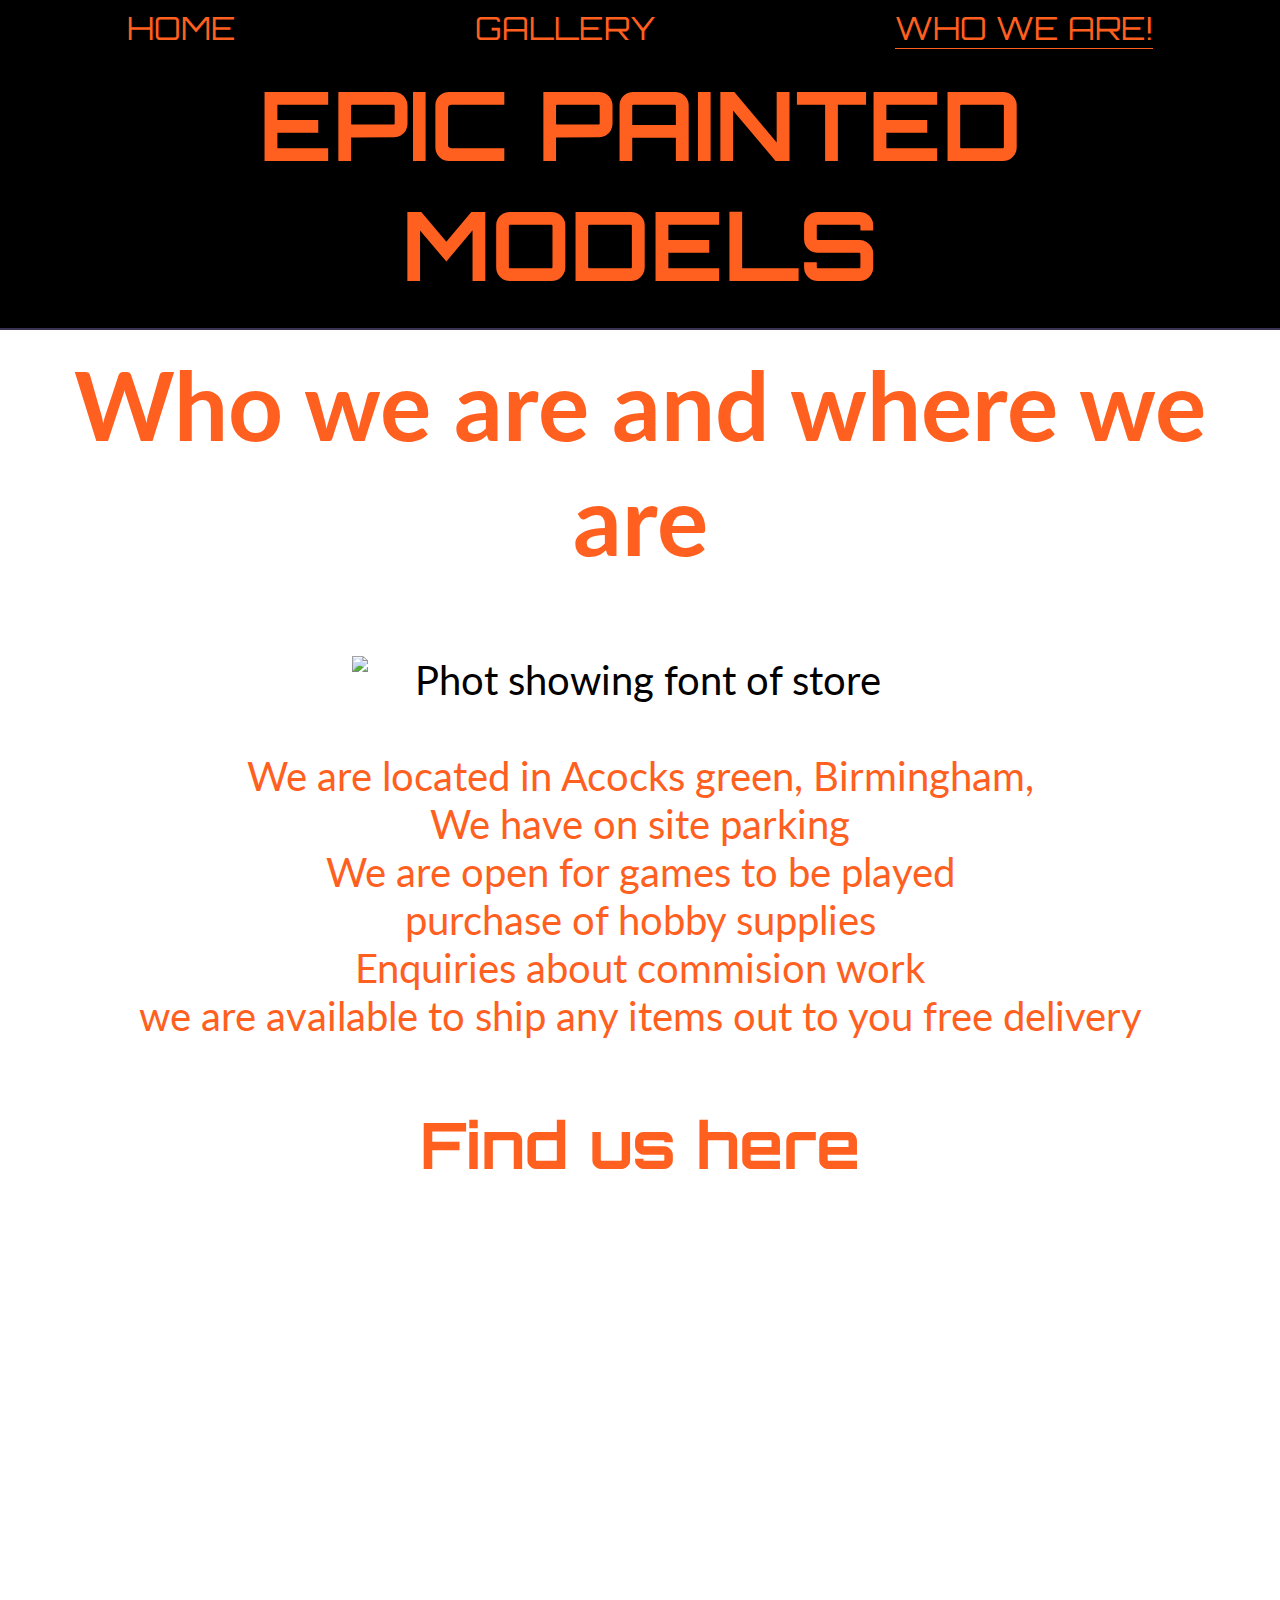
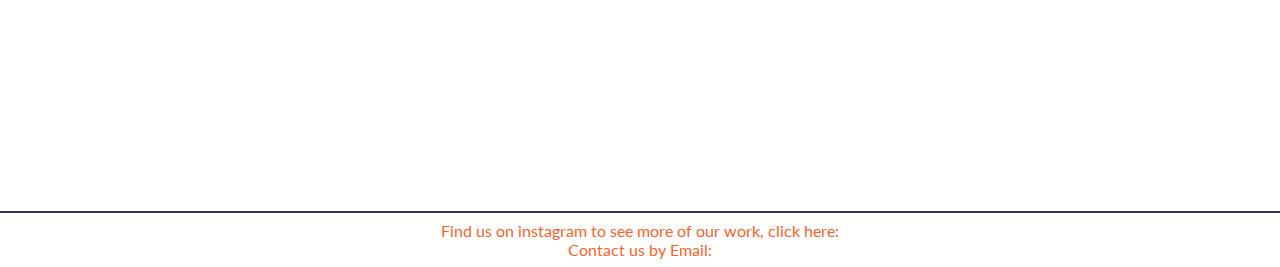
==== contact.html @ 6a05c89a "moved active calsses to correct positions after copy and paste of new heading position" ====
<!DOCTYPE html>
<html lang="en">

<head>
    <meta charset="UTF-8">
    <meta http-equiv="X-UA-Compatible" content="IE=edge">
    <meta name="viewport" content="width=device-width, initial-scale=1.0">
    <title>Epic Painted Models</title>
    <meta name="description"
        content="Ever wanted to buy a minature painted with epic skill, or just not had the time to paint them yourself? Then let us help. Come and look at our existing works and contact our painters to commission them directly">
    <meta name="keywords" content="Models, painted, epic, commision, birmingham, UK">
    <meta name="author" content="Steve Forrest">
    <link rel="stylesheet" href="assets/css/style.css">
    <link rel="preconnect" href="https://fonts.gstatic.com">
    <link href="https://fonts.googleapis.com/css2?family=Lato:ital@1&family=Orbitron:wght@600&display=swap"
        rel="stylesheet">

</head>

<body>
    <header>
        <nav>
            <ul class="flex-nav">
                <li>
                    <a href="index.html" class="font-color-orange text-upper-case no-text-decoration"
                        aria-label="Home page nav link">home</a>
                </li>
                <li>
                    <a href="gallery.html" class="font-color-orange text-upper-case no-text-decoration"
                        aria-label="Gallery page nav link">Gallery</a>
                </li>
                <li>
                    <a href="contact.html" class="font-color-orange text-upper-case no-text-decoration active"
                        aria-label="Contact page nav link">Who we
                        are!</a>
                </li>

            </ul>
        </nav>
        <a href="index.html" class="no-text-decoration">
            <h1 class="font-color-orange text-upper-case text-center">Epic painted models</h1>
        </a>
     

    </header>
    <section >
<h1 class="text-center font-color-orange">Who we are and where we are</h1>

        <div class="contact-flex">
            <img src="assets/css/images/location.jpg" alt="Phot showing font of store" class="contact-img">
            <ul class="font-color-orange no-list-decor padding">
                <li>We are located in Acocks green, Birmingham,</li>
                <li> We have on site parking</li>
                <li>We are open for games to be played</li>
                <li>purchase of hobby supplies</li>
                <li>Enquiries about commision work</li>
                <li>we are available to ship any items out to you free delivery</li>
            </ul>
        </div>
        <div>
            <h2 class="font-color-orange text-center">Find us here</h2>
        </div>
        <div class="contact-flex">
            <iframe src="https://www.google.com/maps/embed?pb=!1m18!1m12!1m3!1d1147.5106031439327!2d-1.8190886784672808!3d52.45214669721571!2m3!1f0!2f0!3f0!3m2!1i1024!2i768!4f13.1!3m3!1m2!1s0x4870ba37b21c6c71%3A0x9ec0b39976d6a5d6!2sYardley%20Rd%2C%20Acocks%20Green%2C%20Birmingham%20B27%206LL!5e0!3m2!1sen!2suk!4v1620306401047!5m2!1sen!2suk" 
            width="600" height="450" style="border:0;" allowfullscreen="" loading="lazy"></iframe>
        </div>

    </section>
    <footer>
        <ul class="contact-us">
            <li class="font-color-orange text-center list-style">Find us on instagram to see more of our work, click
                here:
                <a href="http://instagram.com" rel="noopener" target="_blank"
                    aria-label="Visit our instagram page (opens in new tab)">
                    <i class="fab fa-instagram font-color-orange"></i>
                </a>
            </li>
            <li class="font-color-orange text-center list-style">Contact us by Email:
                <a href="mailto:steveforrrest_1@hotmail.com" aria-label="Email us here: "><i class="fas fa-at font-color-orange"></i>
                </a>


            </li>
        </ul>
    </footer>
    <script src="https://kit.fontawesome.com/a30bacff23.js" crossorigin="anonymous"></script>
</body>

</html>
---- assets/css/style.css ----
body {
    font-family: Lato, sans-serif;
}

* {
    padding: 0;
    border: 0;
    margin: 0;
}

header {
    background-color: #000000;
    border-bottom: 2px solid #3b3355;
    font-family: Orbitron, sans-serif;
    padding: 0.5rem;
}

footer {
    border-top: 2px solid #3b3355;
    padding: 0.5rem;
}

footer>ul {
    list-style-type: none;
}

h1 {
    font-size: 2rem;
    padding: 1rem;
}

h2 {
    font-size: 1.5rem;
    font-family: Orbitron, sans-serif;

}

h3{
    font-size: 1.25rem;
}

h6 {
    padding: 1rem;
    font-size: 0.7rem;
    word-spacing: 4px;
}

nav {
    font-size: 0.5rem;
}

.font-color-orange {
    color: #ff5f1f
}

.text-upper-case {
    text-transform: uppercase;
}

section{
    padding-bottom: 3rem;
}

.text-center {
    text-align: center;
}

.max-width {
    width: 100%;
}

.text-left {
    text-align: left;
}

.text-right {
    text-align: right;
}

.left {
    float: left;
}

.center {
    margin: 0 auto;
}

.right {
    float: right;
}

.no-text-decoration {
    text-decoration: none;
}

.flex-nav {
    display: flex;
    justify-content: space-around;
    flex-wrap: wrap;
}

.active {
    border-bottom: 1.5px solid #ff5f1f;
}

.button {
    background-color: #3B3355;
    height: 5rem;
    width: 15rem;
    border: 1px solid #ff5f1f;
    border-radius: 10px;
    font-size: 2rem;
    color: #ff5f1f;
    margin: 2rem;
}

.button-center {
    display: flex;
    justify-content: center;
    text-decoration: none;
}


/* home page */

#landing-pg-content {
    margin: 3rem 0 1rem;
}

.no-list-decor {
    list-style-type: none;
}




/* code for contact page */

.contact-flex {
    display: flex;
    flex-wrap: wrap;
    justify-content: space-around;
    margin: 4rem 0;
    font-size: 1rem;
    text-align: center;
    list-style-type: none;
}

.contact-img {
    width: 75%;
    padding: 0 0 3rem 0;
}


/*controls content on the gallery html */

.flex-gallery {
    display: flex;
    justify-content: space-evenly;
    flex-basis: 40%;
    flex-flow: wrap;
    align-items: center;
    padding-bottom: 1rem;
}

.flex-gallery>li {
    max-width: 32%;
    margin: 0.5rem;
    font-size: 1rem;
}

figure {
    margin: 0;
}

.gallery-img {
    width: 100%;

}

/*controls content specific to the home page*/


.flex-home-content {
    max-width: 100%;
    margin: 0.5rem;
    font-size: 1rem;
    display: flex;
    flex-direction: column;
}

.flex-home-content>li {
    padding: 0.5rem;
}

.landing-img {
    width: 100%;

}

#landing-pg-content h2 {
    margin: 3rem;

}

#reasons-list>li {
    font-size: 0.75rem;
}

/* form background image */


.contact-background {
    background-image: url("images/contact.jpg");
    background-repeat: no-repeat;
    height: 700px;
    width: 95%;
    background-size: contain;
    background-position: center;
    display: flex;
    flex-direction: column;
    justify-content: center;
    align-items: center;
    margin: 0 0 0 0.75rem;
}


/* form elements */

.enquiry-form {
    border: 3px solid #3b3355;
    border-radius: 5px;
    background: RGBA(255, 95, 31, .5);
    position: relative;
    font-size: 1.5rem;
    height: 600px;
    margin: 2rem 0;
    width: 340px;
}

input,
textarea {
    width: 90%;
    display: block;
    border: 2px solid #3B3355;
    border-radius: inherit;
    margin: 1.5rem;
}

label {
    display: block;
    width: 100%;
    padding: 1rem 0 0.05rem;
}

.button-form {
    background-color: #3B3355;
    height: 3rem;
    width: 8rem;
    border: 1px solid #ff5f1f;
    border-radius: 10px;
    font-size: 1.5rem;
    color: #ff5f1f;
    padding: 0.5rem;
}

/* media queries */

/*Mobile: 360 x 640
576px for portrait phones
768px for tablets
992px for laptops
1200px for large devices*/



@media screen and (min-width: 576px) {

    h1 {
        font-size: 3rem;
    }

    nav {
        font-size: 1rem;
    }

    h6 {
        padding: 1rem;
        font-size: 1rem;
    }

    /* home page */

    .flex-home-content {
        font-size: 1.5rem;
    }

    #reasons-list>li {
        font-size: 1rem;
        margin: 0 1rem;
    }



    /*form reposition and resize*/

    .enquiry-form {
        border: 3px solid #3b3355;
        border-radius: 5px;
        background: RGBA(255, 95, 31, .5);
        position: relative;
        top: -80px;
        left: -120px;
        font-size: 1rem;
        height: 500px;
        margin: 2rem 0;
        width: 340px;
    }

    input,
    textarea {
        width: 90%;
        display: block;
        border: 2px solid #3B3355;
        border-radius: inherit;
        margin: 1rem;
    }

    label {
        display: block;
        width: 100%;
        padding: 0.5rem 0 0.05rem;
    }

}




@media screen and (min-width: 768px) {

    /* home page */

    .flex-home-content {
        font-size: 2rem;
        flex-direction: row;
    }

    #reasons-list>li {
        font-size: 1.5rem;
        margin: 0 1rem;
    }

    .flex-home-content>li {
        padding: 0.5rem;
        width: 50%;
    }

    /* code for contact page */

    .contact-flex {
        display: flex;
        flex-wrap: wrap;
        justify-content: space-around;
        margin: 4rem 0;
        font-size: 1.1rem;
        text-align: center;
        list-style-type: none;
        width: 100%;
        align-items: center;
    }

    .contact-img {
        width: 45%;
        padding: 0 0 3rem 0;
    }

}

@media screen and (min-width: 992px) {

    h1 {
        font-size: 4rem;
    }

    h2 {
        font-size: 3rem;
    }

    /*home page */

    .flex-home-content {
        font-size: 2rem;
        align-items: center;
    }

    .flex-home-content>li {
        padding: 0.5rem;
        width: 50%;
    }

    #reasons-list>li {
        font-size: 1.5rem;
        margin: 0 25%;
    }


    /* code for contact page */

    .contact-flex {
        font-size: 1.4rem;
    }

    .contact-background {
        height: 1100px;
    }



    /* Enquiry form */


    .enquiry-form {
        top: -260px;
        left: -260px;
    }


}



@media screen and (min-width: 1200px) {
    h1 {
        font-size: 6rem;
    }

    h2 {
        font-size: 4rem;
    }

    nav {
        font-size: 2rem;
    }

    /* Home page responsive*/

    .flex-home-content {
        font-size: 3rem;
    }

    #reasons-list>li {
        font-size: 2rem;
    }

    /* code for contact page */

    .contact-flex {
        font-size: 2.5rem;
    }



}
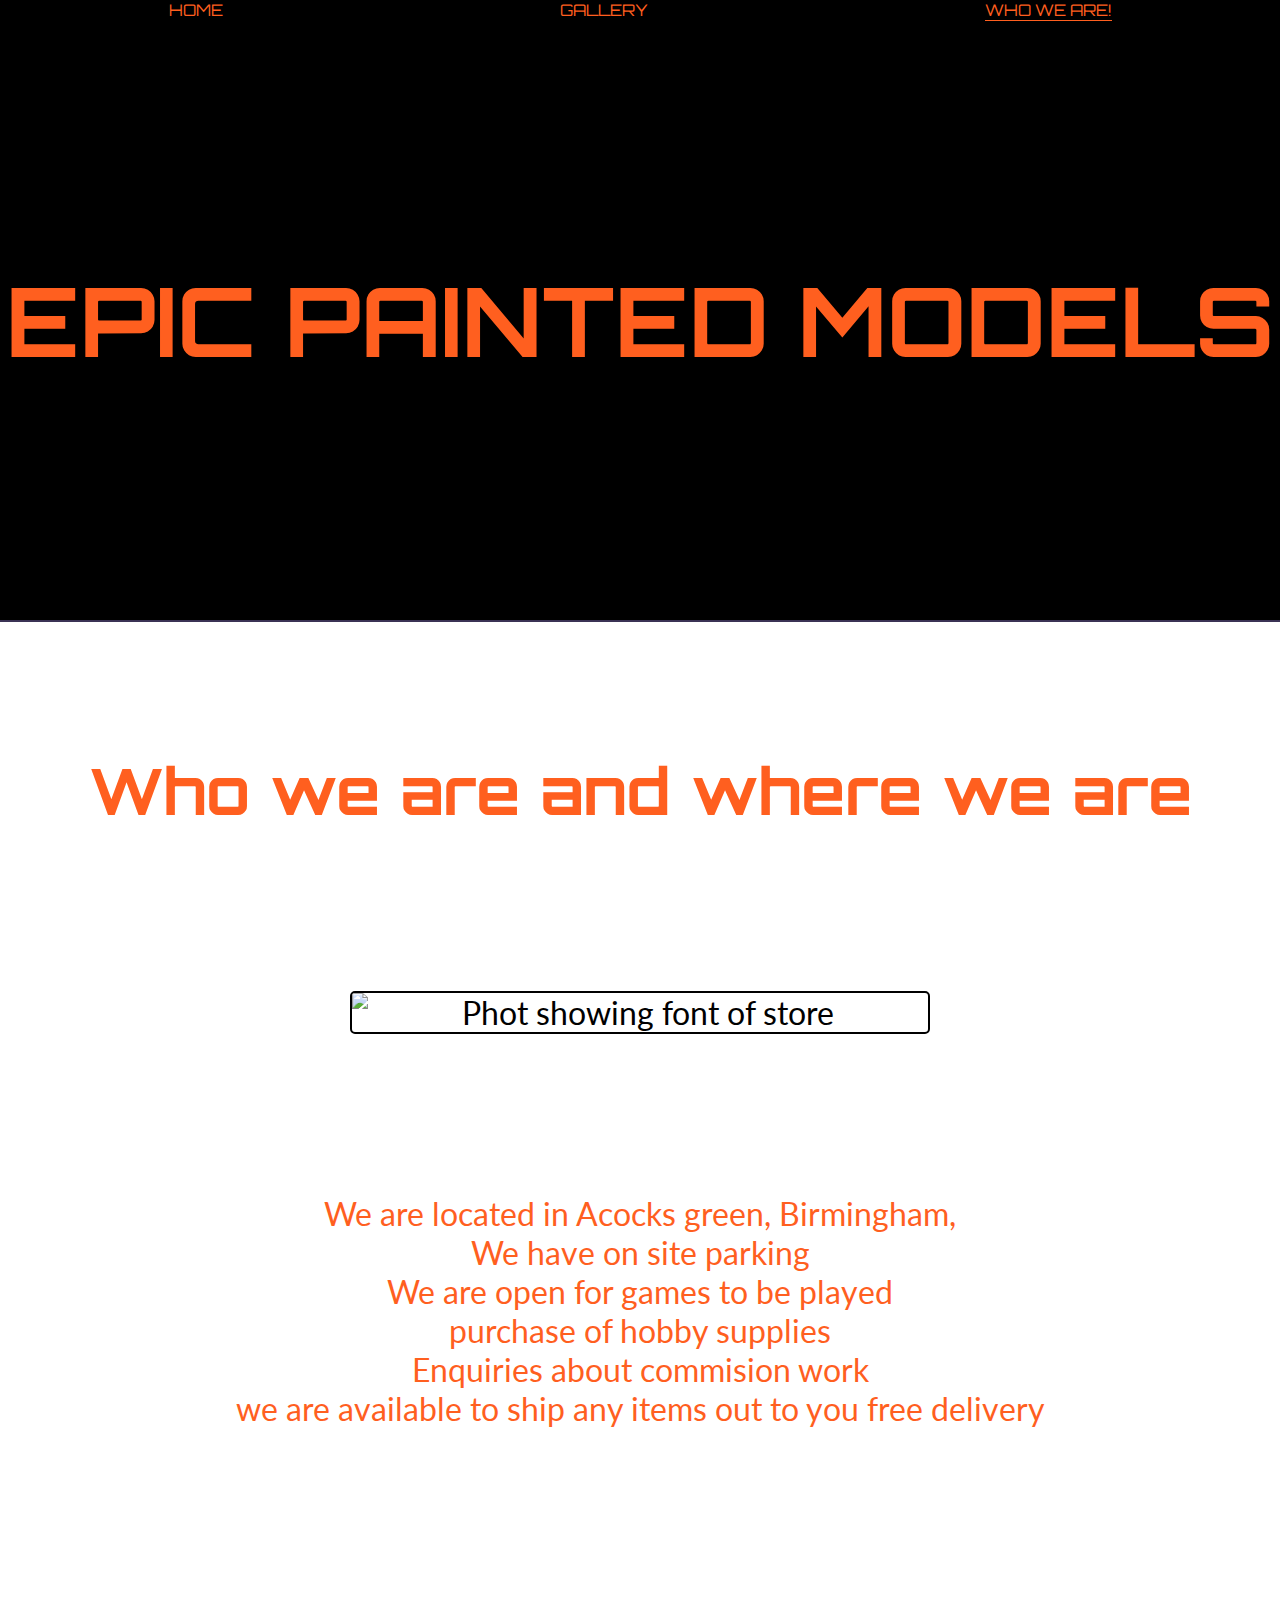
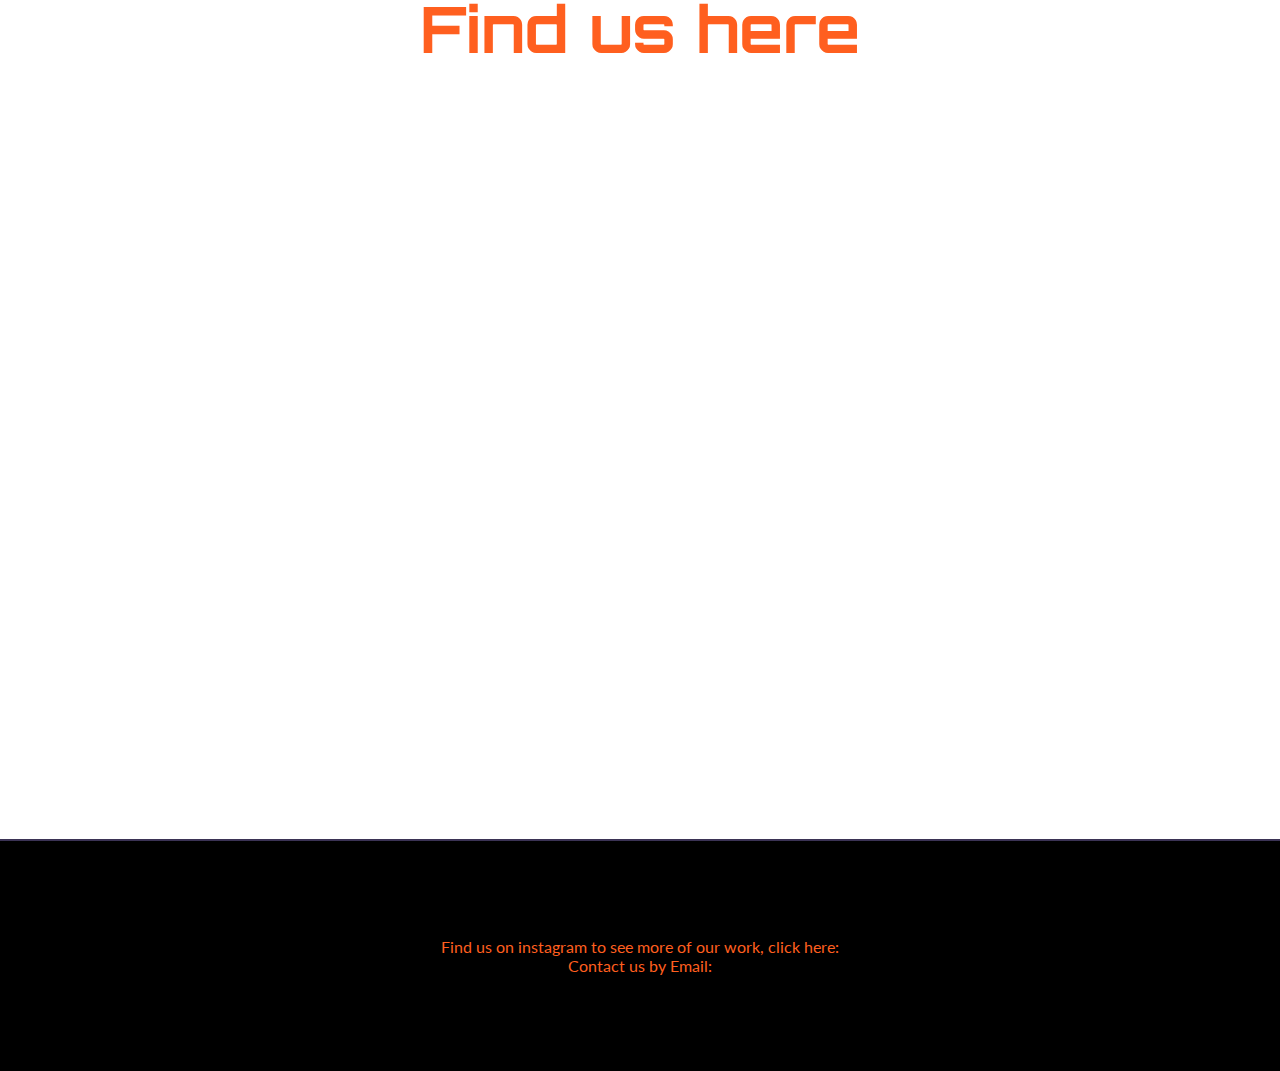
==== commit f153675b: "amended margin and paddings" ====
--- a/contact.html
+++ b/contact.html
@@ -40,30 +40,33 @@
         <a href="index.html" class="no-text-decoration">
             <h1 class="font-color-orange text-upper-case text-center">Epic painted models</h1>
         </a>
-     
+
 
     </header>
-    <section >
-<h1 class="text-center font-color-orange">Who we are and where we are</h1>
+    <section>
+        <h2 class="text-center font-color-orange">Who we are and where we are</h1>
 
-        <div class="contact-flex">
-            <img src="assets/css/images/location.jpg" alt="Phot showing font of store" class="contact-img">
-            <ul class="font-color-orange no-list-decor padding">
-                <li>We are located in Acocks green, Birmingham,</li>
-                <li> We have on site parking</li>
-                <li>We are open for games to be played</li>
-                <li>purchase of hobby supplies</li>
-                <li>Enquiries about commision work</li>
-                <li>we are available to ship any items out to you free delivery</li>
-            </ul>
-        </div>
-        <div>
-            <h2 class="font-color-orange text-center">Find us here</h2>
-        </div>
-        <div class="contact-flex">
-            <iframe src="https://www.google.com/maps/embed?pb=!1m18!1m12!1m3!1d1147.5106031439327!2d-1.8190886784672808!3d52.45214669721571!2m3!1f0!2f0!3f0!3m2!1i1024!2i768!4f13.1!3m3!1m2!1s0x4870ba37b21c6c71%3A0x9ec0b39976d6a5d6!2sYardley%20Rd%2C%20Acocks%20Green%2C%20Birmingham%20B27%206LL!5e0!3m2!1sen!2suk!4v1620306401047!5m2!1sen!2suk" 
-            width="600" height="450" style="border:0;" allowfullscreen="" loading="lazy"></iframe>
-        </div>
+            <section class="contact-flex">
+                <img src="assets/css/images/location.jpg" alt="Phot showing font of store"
+                    class="contact-img img-border"></section>
+            <section class="contact-flex">
+                <ul class="font-color-orange no-list-decor padding">
+                    <li>We are located in Acocks green, Birmingham,</li>
+                    <li> We have on site parking</li>
+                    <li>We are open for games to be played</li>
+                    <li>purchase of hobby supplies</li>
+                    <li>Enquiries about commision work</li>
+                    <li>we are available to ship any items out to you free delivery</li>
+                </ul>
+            </section>
+            <section>
+                <h2 class="font-color-orange text-center">Find us here</h2>
+                </div>
+                <div class="contact-flex ">
+                    <iframe
+                        src="https://www.google.com/maps/embed?pb=!1m18!1m12!1m3!1d1147.5106031439327!2d-1.8190886784672808!3d52.45214669721571!2m3!1f0!2f0!3f0!3m2!1i1024!2i768!4f13.1!3m3!1m2!1s0x4870ba37b21c6c71%3A0x9ec0b39976d6a5d6!2sYardley%20Rd%2C%20Acocks%20Green%2C%20Birmingham%20B27%206LL!5e0!3m2!1sen!2suk!4v1620306401047!5m2!1sen!2suk"
+                        width="600" height="450" style="border:0;" allowfullscreen="" loading="lazy"></iframe>
+            </section>
 
     </section>
     <footer>
@@ -76,7 +79,8 @@
                 </a>
             </li>
             <li class="font-color-orange text-center list-style">Contact us by Email:
-                <a href="mailto:steveforrrest_1@hotmail.com" aria-label="Email us here: "><i class="fas fa-at font-color-orange"></i>
+                <a href="mailto:steveforrrest_1@hotmail.com" aria-label="Email us here: "><i
+                        class="fas fa-at font-color-orange"></i>
                 </a>
 
 
--- a/assets/css/style.css
+++ b/assets/css/style.css
@@ -12,30 +12,38 @@
     background-color: #000000;
     border-bottom: 2px solid #3b3355;
     font-family: Orbitron, sans-serif;
-    padding: 0.5rem;
+
 }
 
 footer {
     border-top: 2px solid #3b3355;
-    padding: 0.5rem;
+    padding: 6rem 0;
+    background-color: #000000;
+}
+
+
+section {
+    margin: 5rem 0;
 }
 
 footer>ul {
     list-style-type: none;
 }
 
+
 h1 {
     font-size: 2rem;
-    padding: 1rem;
+    padding: 15rem 0;
 }
 
 h2 {
     font-size: 1.5rem;
     font-family: Orbitron, sans-serif;
-
-}
-
-h3{
+    margin: 8rem 0 2rem 0;
+
+}
+
+h3 {
     font-size: 1.25rem;
 }
 
@@ -46,7 +54,7 @@
 }
 
 nav {
-    font-size: 0.5rem;
+    font-size: 0.25rem;
 }
 
 .font-color-orange {
@@ -57,9 +65,6 @@
     text-transform: uppercase;
 }
 
-section{
-    padding-bottom: 3rem;
-}
 
 .text-center {
     text-align: center;
@@ -104,14 +109,13 @@
 }
 
 .button {
-    background-color: #3B3355;
-    height: 5rem;
-    width: 15rem;
+    background-color: #ff5f1f;
     border: 1px solid #ff5f1f;
     border-radius: 10px;
     font-size: 2rem;
-    color: #ff5f1f;
+    color: #fff;
     margin: 2rem;
+    padding: 1rem;
 }
 
 .button-center {
@@ -120,6 +124,10 @@
     text-decoration: none;
 }
 
+.img-border {
+    border: 2px solid #000000;
+    border-radius: 5px;
+}
 
 /* home page */
 
@@ -130,7 +138,6 @@
 .no-list-decor {
     list-style-type: none;
 }
-
 
 
 
@@ -148,7 +155,6 @@
 
 .contact-img {
     width: 75%;
-    padding: 0 0 3rem 0;
 }
 
 
@@ -161,13 +167,18 @@
     flex-flow: wrap;
     align-items: center;
     padding-bottom: 1rem;
+
+
 }
 
 .flex-gallery>li {
     max-width: 32%;
     margin: 0.5rem;
     font-size: 1rem;
-}
+
+}
+
+
 
 figure {
     margin: 0;
@@ -184,9 +195,10 @@
 .flex-home-content {
     max-width: 100%;
     margin: 0.5rem;
-    font-size: 1rem;
+    font-size: 0.5rem;
     display: flex;
     flex-direction: column;
+    justify-content: space-evenly;
 }
 
 .flex-home-content>li {
@@ -194,7 +206,7 @@
 }
 
 .landing-img {
-    width: 100%;
+    width: 50%;
 
 }
 
@@ -233,7 +245,6 @@
     background: RGBA(255, 95, 31, .5);
     position: relative;
     font-size: 1.5rem;
-    height: 600px;
     margin: 2rem 0;
     width: 340px;
 }
@@ -245,12 +256,14 @@
     border: 2px solid #3B3355;
     border-radius: inherit;
     margin: 1.5rem;
+    font-size: 1rem.5;
 }
 
 label {
     display: block;
     width: 100%;
     padding: 1rem 0 0.05rem;
+    margin: 1.5rem;
 }
 
 .button-form {
@@ -281,7 +294,7 @@
     }
 
     nav {
-        font-size: 1rem;
+        font-size: 0.5rem;
     }
 
     h6 {
@@ -312,10 +325,8 @@
         top: -80px;
         left: -120px;
         font-size: 1rem;
-        height: 500px;
-        margin: 2rem 0;
-        width: 340px;
-    }
+              margin: 2rem 0;
+          }
 
     input,
     textarea {
@@ -372,7 +383,6 @@
 
     .contact-img {
         width: 45%;
-        padding: 0 0 3rem 0;
     }
 
 }
@@ -387,7 +397,7 @@
         font-size: 3rem;
     }
 
-    /*home page */
+      /*home page */
 
     .flex-home-content {
         font-size: 2rem;
@@ -409,6 +419,7 @@
 
     .contact-flex {
         font-size: 1.4rem;
+        margin: 10rem 0;
     }
 
     .contact-background {
@@ -440,13 +451,13 @@
     }
 
     nav {
+        font-size: 1rem;
+    }
+
+    /* Home page responsive*/
+
+    .flex-home-content {
         font-size: 2rem;
-    }
-
-    /* Home page responsive*/
-
-    .flex-home-content {
-        font-size: 3rem;
     }
 
     #reasons-list>li {
@@ -456,9 +467,7 @@
     /* code for contact page */
 
     .contact-flex {
-        font-size: 2.5rem;
-    }
-
-
+        font-size: 2rem;
+    }
 
 }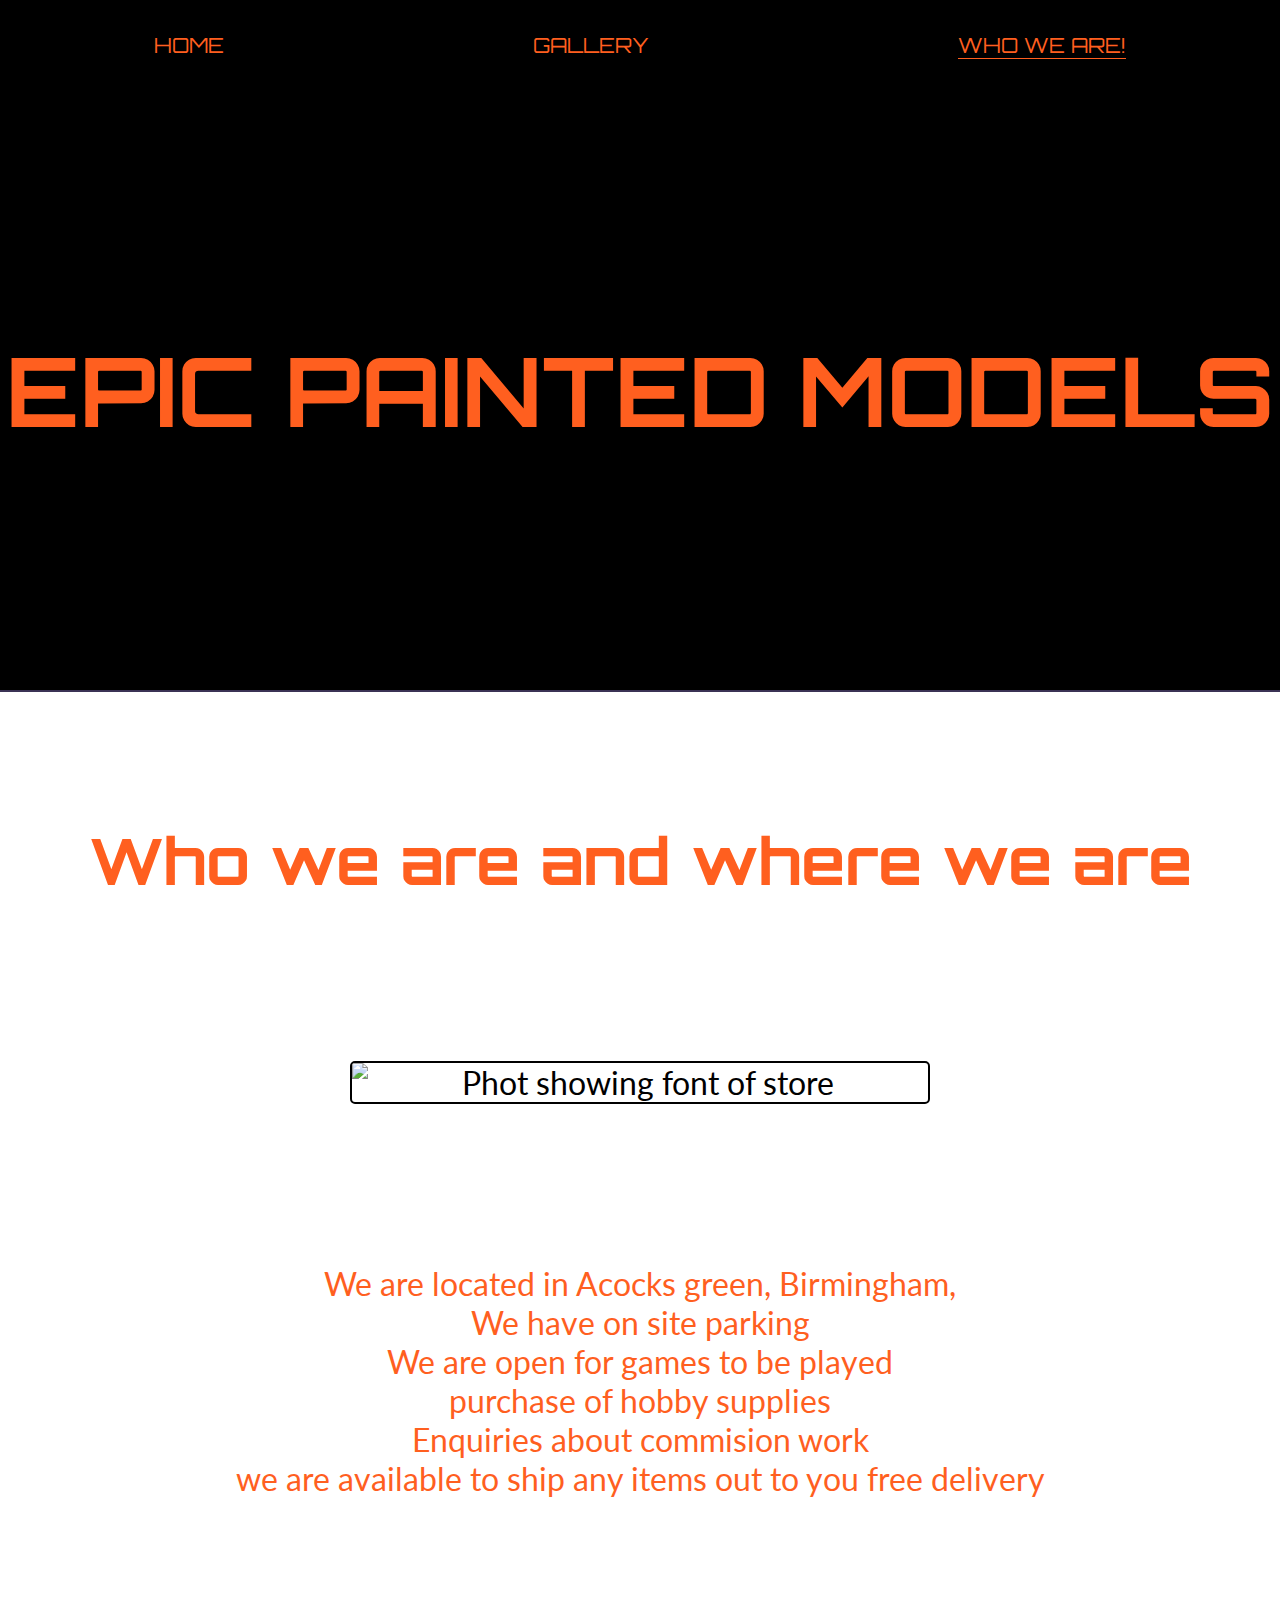
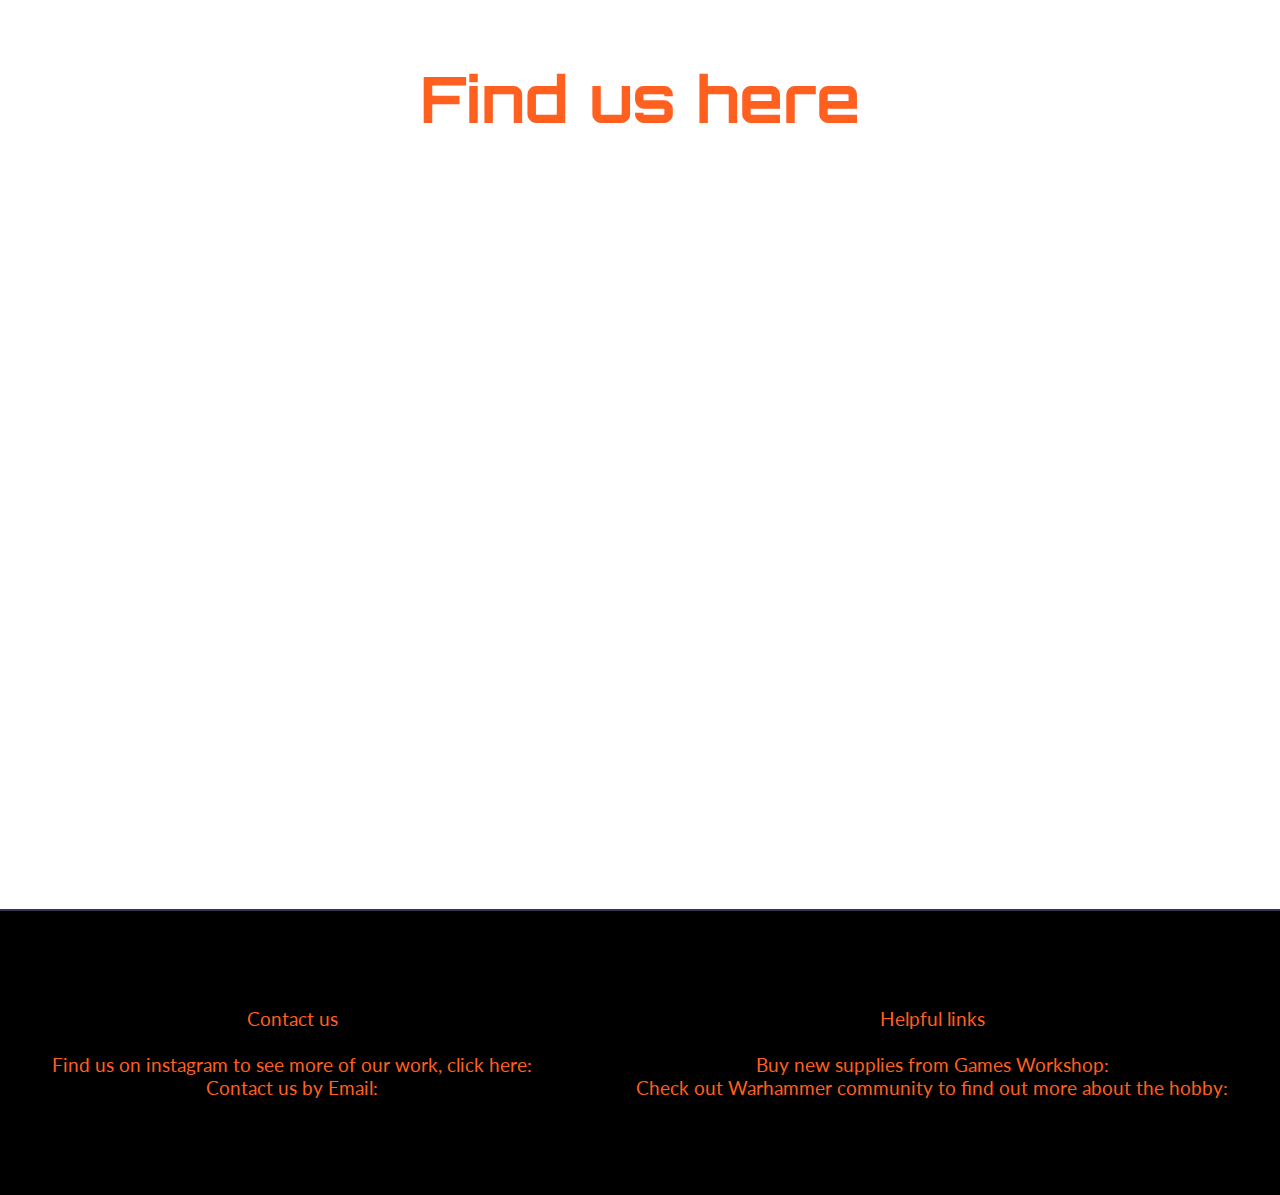
==== commit 672dc41e: "added to the footer new links" ====
--- a/contact.html
+++ b/contact.html
@@ -69,23 +69,44 @@
             </section>
 
     </section>
-    <footer>
-        <ul class="contact-us">
-            <li class="font-color-orange text-center list-style">Find us on instagram to see more of our work, click
-                here:
-                <a href="http://instagram.com" rel="noopener" target="_blank"
-                    aria-label="Visit our instagram page (opens in new tab)">
-                    <i class="fab fa-instagram font-color-orange"></i>
-                </a>
-            </li>
-            <li class="font-color-orange text-center list-style">Contact us by Email:
-                <a href="mailto:steveforrrest_1@hotmail.com" aria-label="Email us here: "><i
-                        class="fas fa-at font-color-orange"></i>
-                </a>
-
-
-            </li>
-        </ul>
+    <footer class="flex-footer">
+        <div>
+            <p class="font-color-orange text-center">Contact us</p>
+            <br>
+            <ul class="no-list-decor">
+                <li class="font-color-orange text-center">Find us on instagram to see more of our work, click
+                    here:
+                    <a href="http://instagram.com" rel="noopener" target="_blank"
+                        aria-label="Visit our instagram page (opens in new tab)">
+                        <i class="fab fa-instagram font-color-orange"></i>
+                    </a>
+                </li>
+                <li class="font-color-orange text-center">Contact us by Email:
+                    <a href="mailto:steveforrrest_1@hotmail.com" aria-label="Email us here: "><i
+                            class="fas fa-at font-color-orange"></i>
+                    </a>
+                </li>
+            </ul>
+        </div>
+        <div>
+            <p class="font-color-orange text-center">Helpful links</p>
+            <br>
+            <ul class="no-list-decor">
+                <li class="font-color-orange text-center list-style">Buy new supplies from Games Workshop:
+                    <a href="https://www.games-workshop.com/en-GB/Home" rel="noopener" target="_blank"
+                        aria-label="Visit Games workshop webstore to buy new supplies (opens in new tab)">
+                        <i class="fas fa-radiation-alt font-color-orange"></i>
+                    </a>
+                </li>
+                <li class="font-color-orange text-center list-style">Check out Warhammer community to find
+                    out more about the hobby:
+                    <a href="https://www.warhammer-community.com/" rel="noopener" target="_blank"
+                        aria-label="Visit the main warhammer community page (opens in new tab)">
+                        </i><i class="fab fa-galactic-senate font-color-orange"></i>
+                    </a>
+                </li>
+            </ul>
+        </div>
     </footer>
     <script src="https://kit.fontawesome.com/a30bacff23.js" crossorigin="anonymous"></script>
 </body>
--- a/assets/css/style.css
+++ b/assets/css/style.css
@@ -1,5 +1,6 @@
 body {
     font-family: Lato, sans-serif;
+    font-size: 1.2rem;
 }
 
 * {
@@ -15,11 +16,7 @@
 
 }
 
-footer {
-    border-top: 2px solid #3b3355;
-    padding: 6rem 0;
-    background-color: #000000;
-}
+
 
 
 section {
@@ -53,9 +50,7 @@
     word-spacing: 4px;
 }
 
-nav {
-    font-size: 0.25rem;
-}
+
 
 .font-color-orange {
     color: #ff5f1f
@@ -102,6 +97,8 @@
     display: flex;
     justify-content: space-around;
     flex-wrap: wrap;
+    font-size: 1.3rem;
+    padding: 2rem 0;
 }
 
 .active {
@@ -129,6 +126,20 @@
     border-radius: 5px;
 }
 
+/* footer */
+
+footer {
+    border-top: 2px solid #3b3355;
+    padding: 6rem 0;
+    background-color: #000000;
+}
+
+.flex-footer{
+    display: flex;
+    justify-content: space-around;
+
+}
+
 /* home page */
 
 #landing-pg-content {
@@ -192,6 +203,9 @@
 /*controls content specific to the home page*/
 
 
+
+
+
 .flex-home-content {
     max-width: 100%;
     margin: 0.5rem;
@@ -199,6 +213,7 @@
     display: flex;
     flex-direction: column;
     justify-content: space-evenly;
+    align-items: center;
 }
 
 .flex-home-content>li {
@@ -256,7 +271,7 @@
     border: 2px solid #3B3355;
     border-radius: inherit;
     margin: 1.5rem;
-    font-size: 1rem.5;
+    font-size: 1rem;
 }
 
 label {
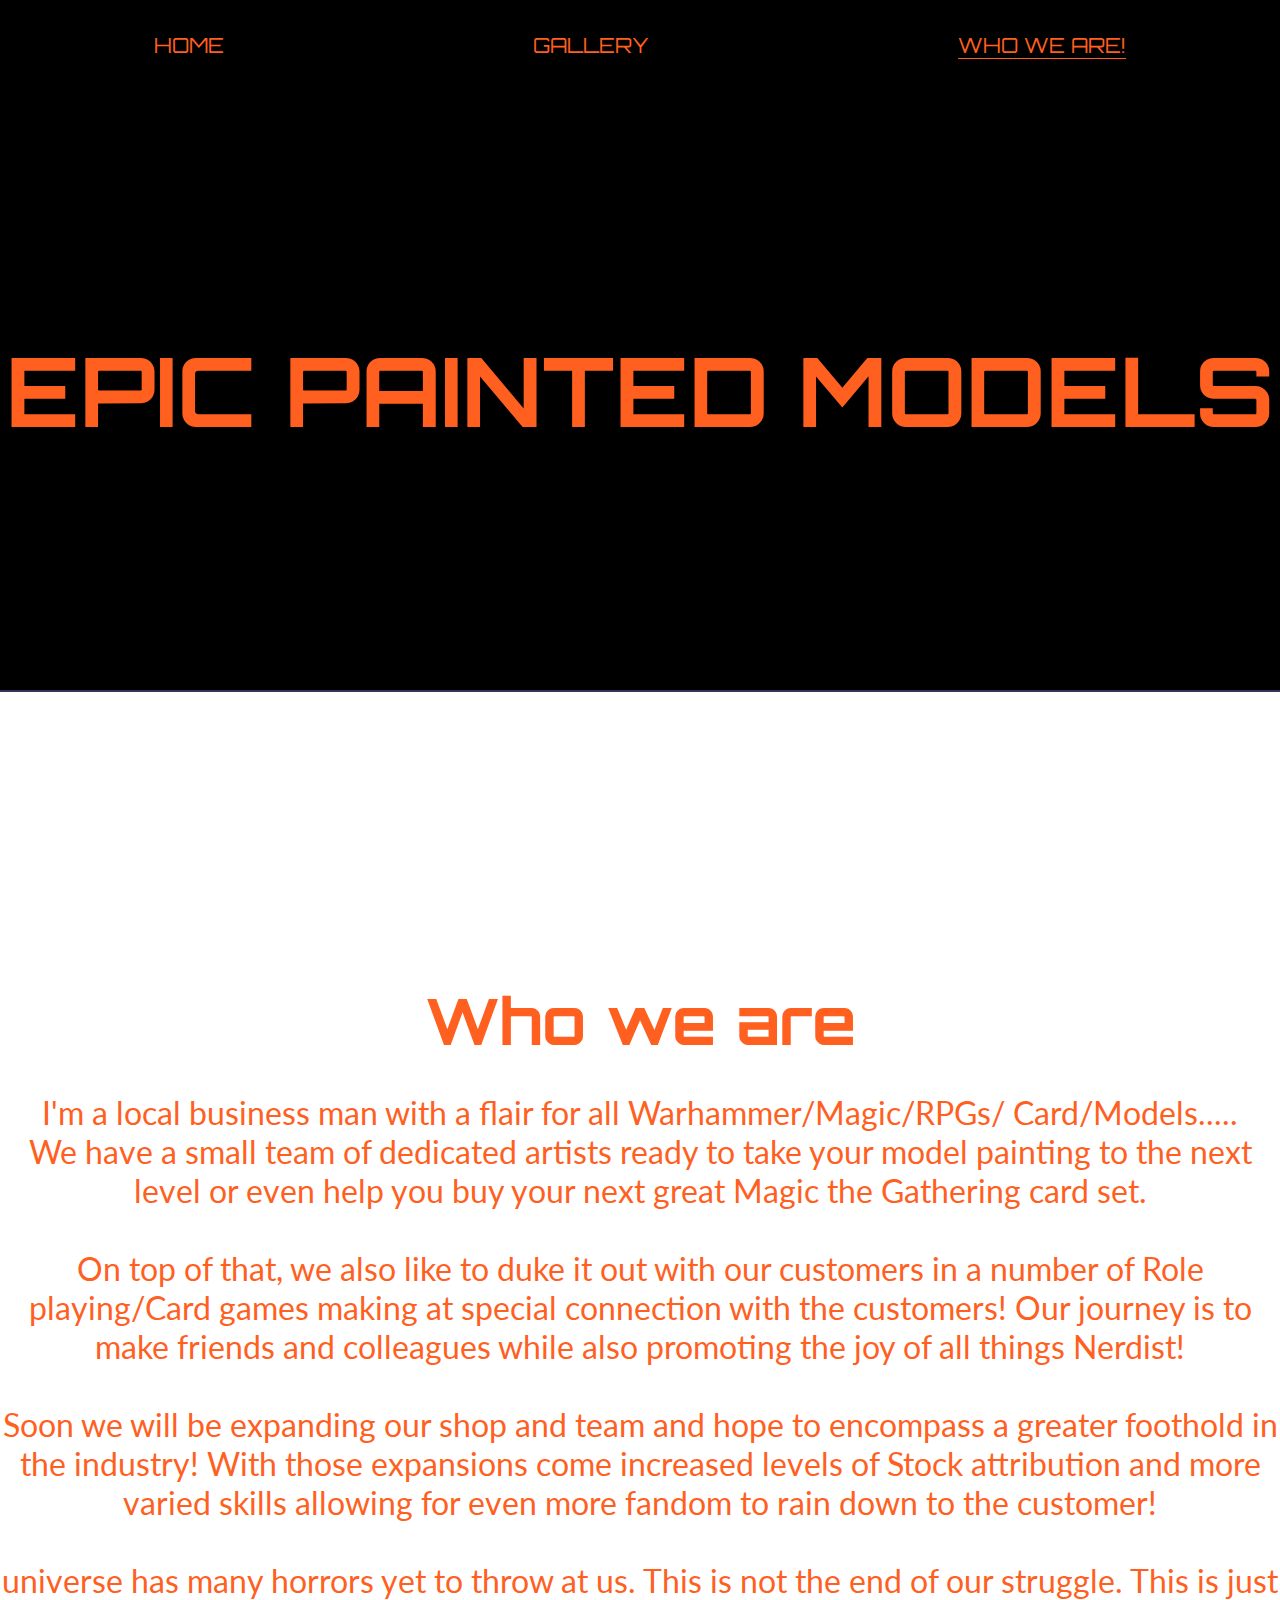
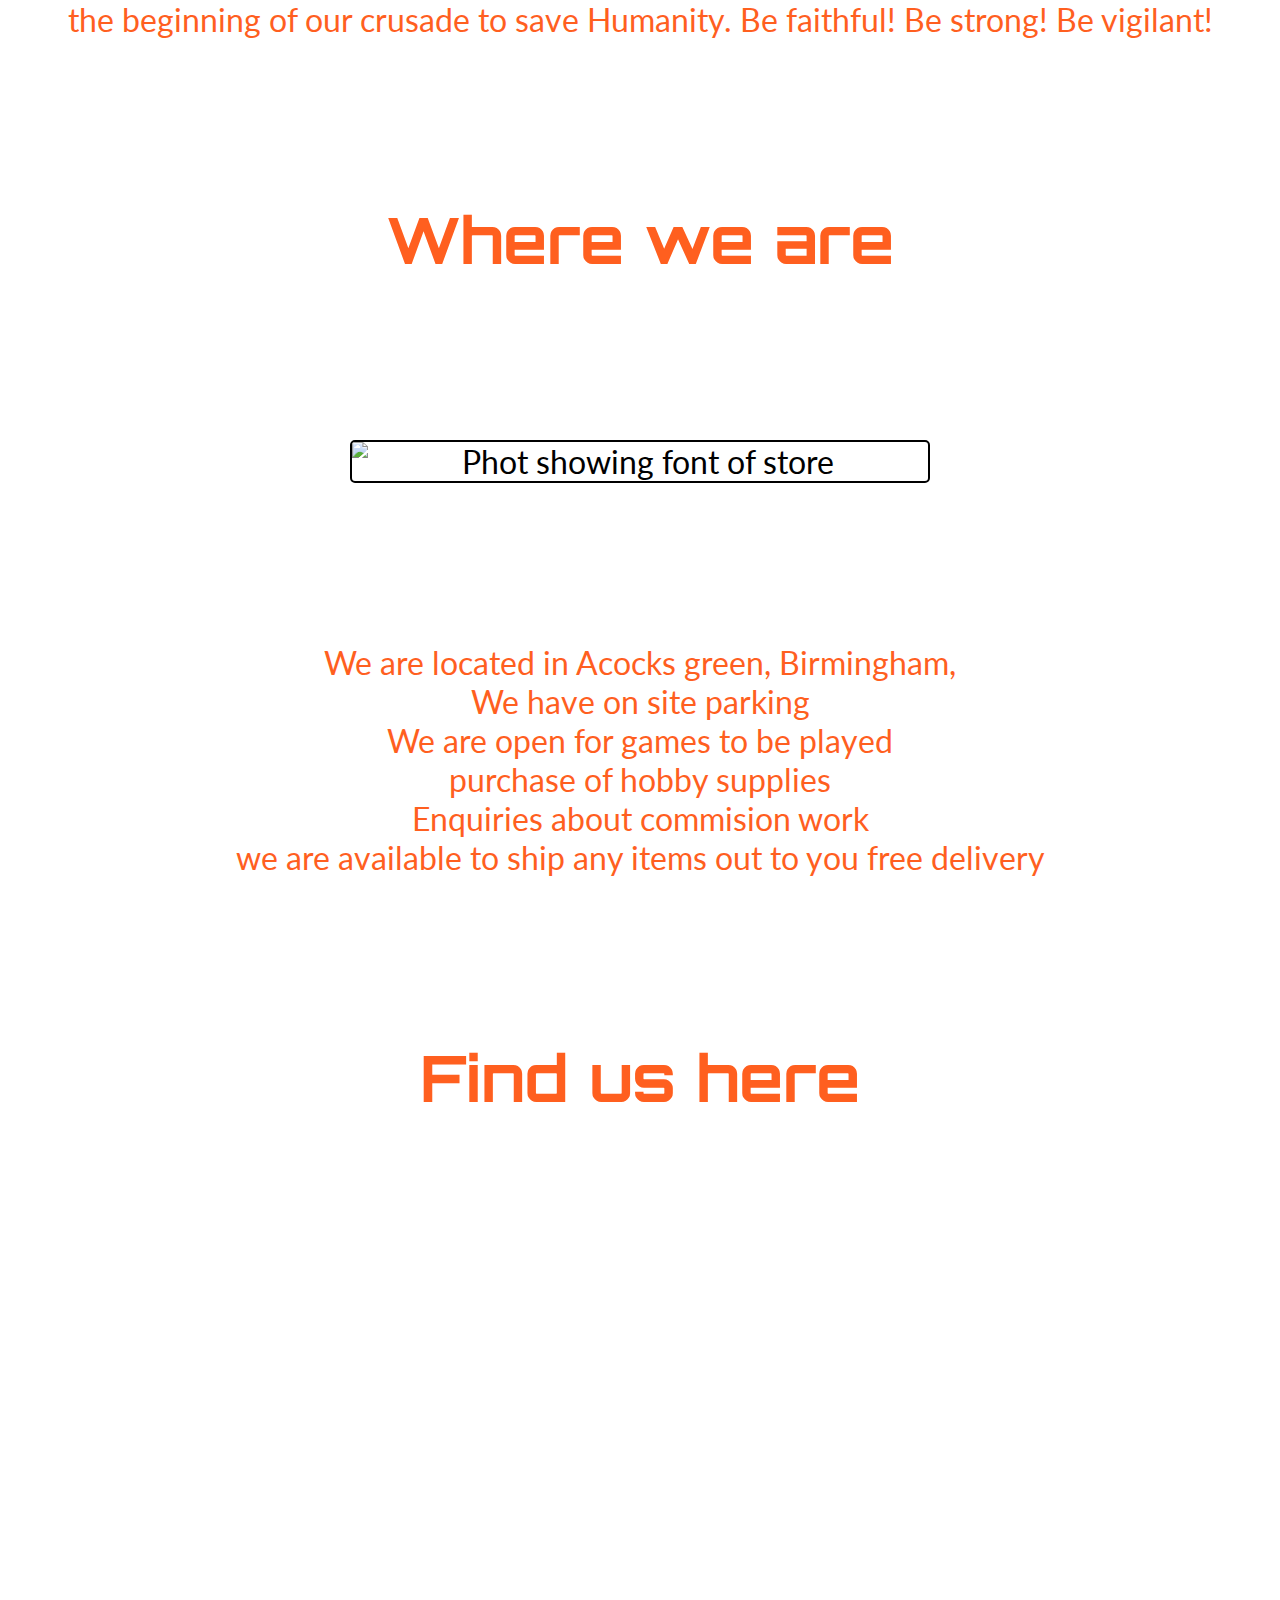
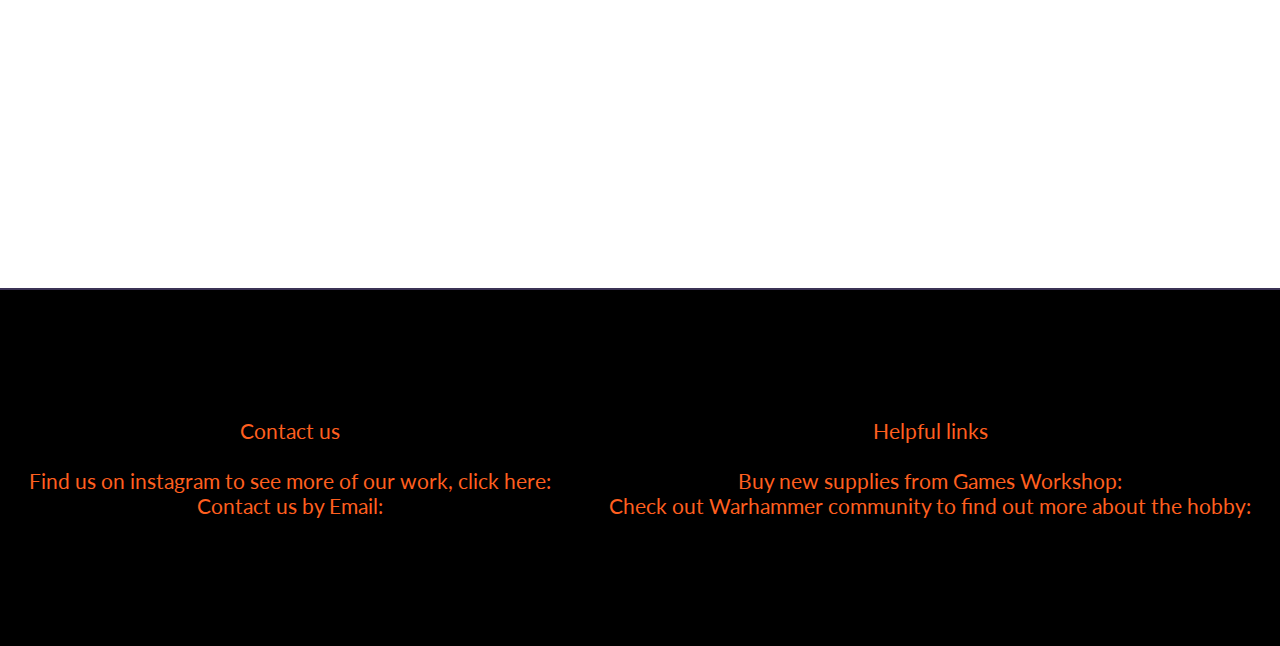
==== commit 2c963292: "fixed contact page html from validator" ====
--- a/contact.html
+++ b/contact.html
@@ -43,8 +43,19 @@
 
 
     </header>
+    <section class="contact-flex">
+        <h2 class="text-center font-color-orange">Who we are </h2>
+        <p class="text-center font-color-orange">I'm a local business man with a flair for all Warhammer/Magic/RPGs/
+            Card/Models..... <br> We have a small team of dedicated artists ready to take your model painting to the 
+            next level or even help you buy your next great Magic the Gathering card set. <br><br>
+            On top of that, we also like to duke it out with our customers in a number of Role playing/Card games making 
+            at special connection with the customers! Our journey is to make friends and colleagues while also promoting the joy of all things Nerdist!
+            <br><br>Soon we will be expanding our shop and team and hope to encompass a greater foothold in the industry! With 
+            those expansions come increased levels of Stock attribution and more varied skills allowing for even more fandom to rain down to the customer!
+            <br><br> universe has many horrors yet to throw at us. This is not the end of our struggle. This is just the beginning of our crusade to save Humanity. Be faithful! Be strong! Be vigilant!</p>
+    </section>
     <section>
-        <h2 class="text-center font-color-orange">Who we are and where we are</h1>
+        <h2 class="text-center font-color-orange">Where we are</h2>
 
             <section class="contact-flex">
                 <img src="assets/css/images/location.jpg" alt="Phot showing font of store"
@@ -59,16 +70,21 @@
                     <li>we are available to ship any items out to you free delivery</li>
                 </ul>
             </section>
+</section>
+    
+
             <section>
                 <h2 class="font-color-orange text-center">Find us here</h2>
-                </div>
                 <div class="contact-flex ">
                     <iframe
                         src="https://www.google.com/maps/embed?pb=!1m18!1m12!1m3!1d1147.5106031439327!2d-1.8190886784672808!3d52.45214669721571!2m3!1f0!2f0!3f0!3m2!1i1024!2i768!4f13.1!3m3!1m2!1s0x4870ba37b21c6c71%3A0x9ec0b39976d6a5d6!2sYardley%20Rd%2C%20Acocks%20Green%2C%20Birmingham%20B27%206LL!5e0!3m2!1sen!2suk!4v1620306401047!5m2!1sen!2suk"
                         width="600" height="450" style="border:0;" allowfullscreen="" loading="lazy"></iframe>
-            </section>
+                </div>
 
     </section>
+
+
+
     <footer class="flex-footer">
         <div>
             <p class="font-color-orange text-center">Contact us</p>
@@ -102,7 +118,7 @@
                     out more about the hobby:
                     <a href="https://www.warhammer-community.com/" rel="noopener" target="_blank"
                         aria-label="Visit the main warhammer community page (opens in new tab)">
-                        </i><i class="fab fa-galactic-senate font-color-orange"></i>
+                        <i class="fab fa-galactic-senate font-color-orange"></i>
                     </a>
                 </li>
             </ul>
--- a/assets/css/style.css
+++ b/assets/css/style.css
@@ -1,6 +1,6 @@
 body {
     font-family: Lato, sans-serif;
-    font-size: 1.2rem;
+    font-size: 1.3rem;
 }
 
 * {
@@ -15,9 +15,6 @@
     font-family: Orbitron, sans-serif;
 
 }
-
-
-
 
 section {
     margin: 5rem 0;
@@ -113,6 +110,7 @@
     color: #fff;
     margin: 2rem;
     padding: 1rem;
+
 }
 
 .button-center {
@@ -120,12 +118,41 @@
     justify-content: center;
     text-decoration: none;
 }
+
 
 .img-border {
     border: 2px solid #000000;
     border-radius: 5px;
 }
 
+/* hover links */
+
+.flex-nav>li>a:hover {
+    color: #FFA987;
+}
+
+.flex-gallery>li>a:hover {
+    color: #444140;
+}
+
+.button-center>a:hover {
+    background-color: #FFA987;
+}
+
+.flex-footer>div>li>a:hover {
+    color: #FFA987;
+}
+
+.no-list-decor>li>a>i:hover {
+    color: #FFA987;
+}
+
+input#submit:hover {
+    color: #3B3355;
+    background-color: #ff5f1f;
+}
+
+   
 /* footer */
 
 footer {
@@ -134,10 +161,16 @@
     background-color: #000000;
 }
 
-.flex-footer{
+.flex-footer {
     display: flex;
     justify-content: space-around;
-
+    flex-flow: column;
+
+}
+
+.flex-footer>div {
+
+    padding: 2rem 0;
 }
 
 /* home page */
@@ -162,6 +195,11 @@
     font-size: 1rem;
     text-align: center;
     list-style-type: none;
+
+}
+
+.contact-flext>p {
+    margin: 0 10rem;
 }
 
 .contact-img {
@@ -209,16 +247,13 @@
 .flex-home-content {
     max-width: 100%;
     margin: 0.5rem;
-    font-size: 0.5rem;
     display: flex;
     flex-direction: column;
     justify-content: space-evenly;
     align-items: center;
 }
 
-.flex-home-content>li {
-    padding: 0.5rem;
-}
+
 
 .landing-img {
     width: 50%;
@@ -230,9 +265,6 @@
 
 }
 
-#reasons-list>li {
-    font-size: 0.75rem;
-}
 
 /* form background image */
 
@@ -261,7 +293,7 @@
     position: relative;
     font-size: 1.5rem;
     margin: 2rem 0;
-    width: 340px;
+    width: 95%;
 }
 
 input,
@@ -324,7 +356,6 @@
     }
 
     #reasons-list>li {
-        font-size: 1rem;
         margin: 0 1rem;
     }
 
@@ -337,11 +368,10 @@
         border-radius: 5px;
         background: RGBA(255, 95, 31, .5);
         position: relative;
-        top: -80px;
-        left: -120px;
+        top: -60px;
         font-size: 1rem;
-              margin: 2rem 0;
-          }
+        margin: 2rem 0;
+    }
 
     input,
     textarea {
@@ -412,7 +442,7 @@
         font-size: 3rem;
     }
 
-      /*home page */
+    /*home page */
 
     .flex-home-content {
         font-size: 2rem;
@@ -429,6 +459,12 @@
         margin: 0 25%;
     }
 
+    /* footer */
+
+    .flex-footer {
+        flex-flow: row;
+
+    }
 
     /* code for contact page */
 
@@ -449,6 +485,7 @@
     .enquiry-form {
         top: -260px;
         left: -260px;
+        width: 340px;
     }
 
 
@@ -485,4 +522,13 @@
         font-size: 2rem;
     }
 
+    /* Enquiry form */
+
+
+    .enquiry-form {
+        top: -260px;
+        left: -300px;
+        width: 540px;
+    }
+
 }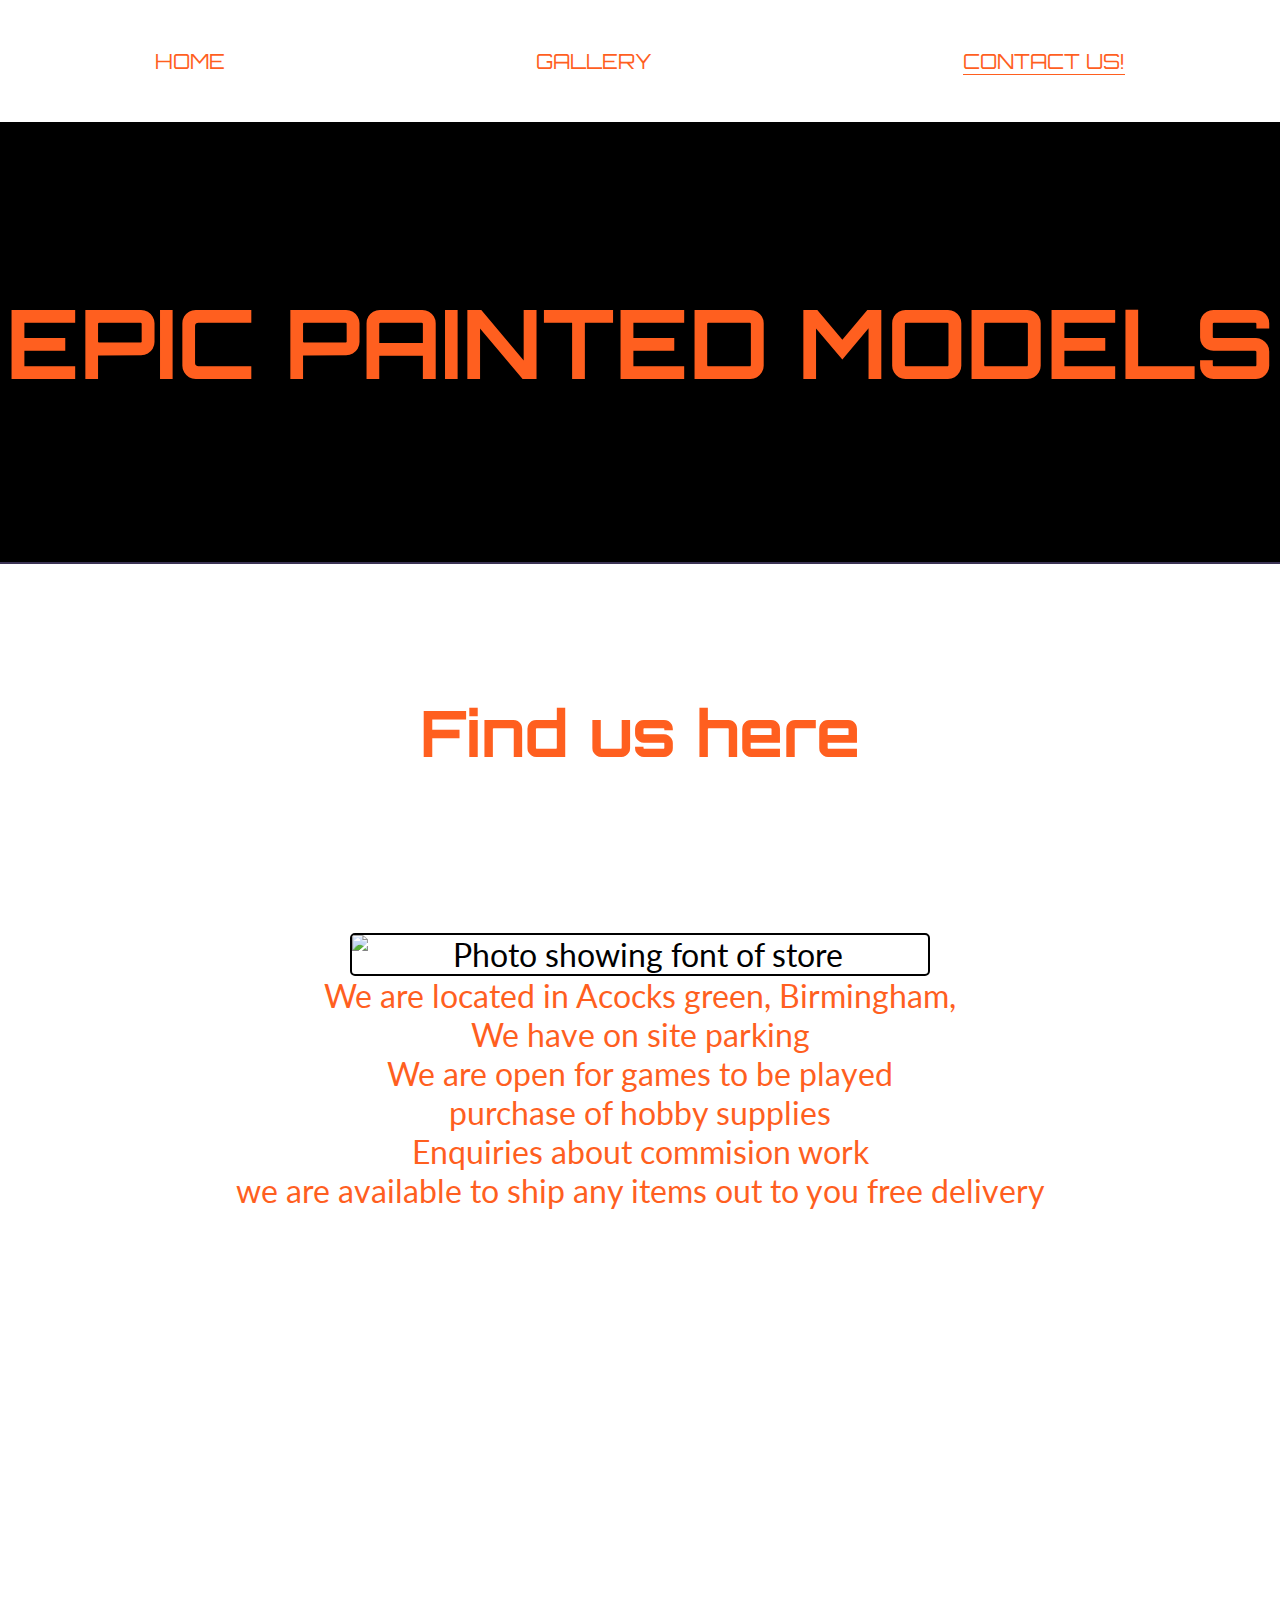
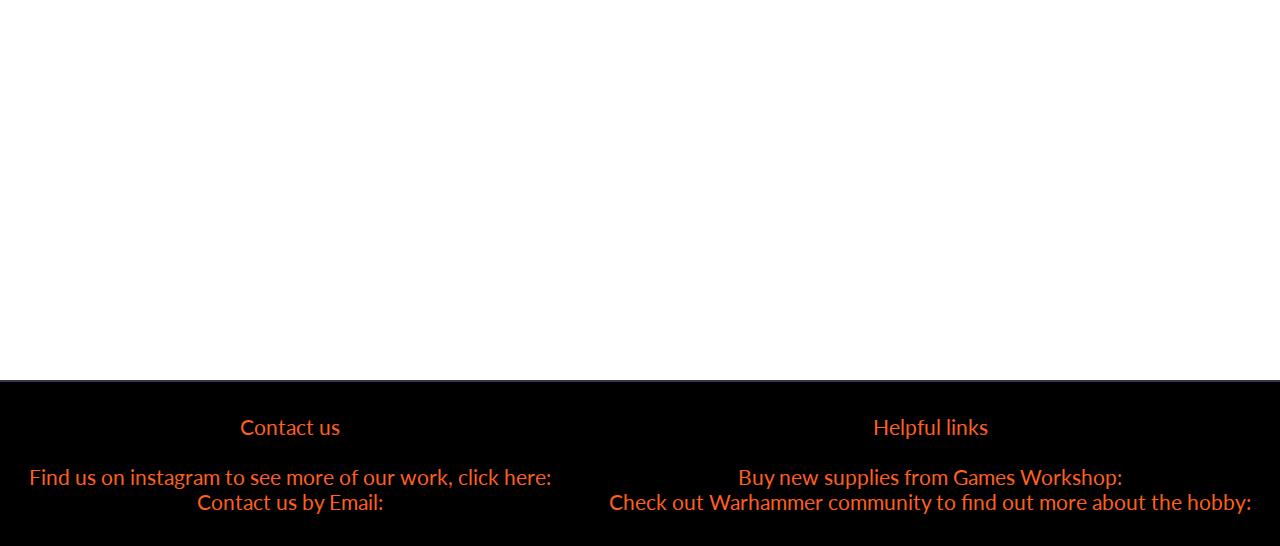
==== commit 35241fa8: "updated contact page" ====
--- a/contact.html
+++ b/contact.html
@@ -1,6 +1,5 @@
 <!DOCTYPE html>
 <html lang="en">
-
 <head>
     <meta charset="UTF-8">
     <meta http-equiv="X-UA-Compatible" content="IE=edge">
@@ -14,9 +13,7 @@
     <link rel="preconnect" href="https://fonts.gstatic.com">
     <link href="https://fonts.googleapis.com/css2?family=Lato:ital@1&family=Orbitron:wght@600&display=swap"
         rel="stylesheet">
-
 </head>
-
 <body>
     <header>
         <nav>
@@ -31,8 +28,7 @@
                 </li>
                 <li>
                     <a href="contact.html" class="font-color-orange text-upper-case no-text-decoration active"
-                        aria-label="Contact page nav link">Who we
-                        are!</a>
+                        aria-label="Contact page nav link">Contact us!</a>
                 </li>
 
             </ul>
@@ -40,27 +36,13 @@
         <a href="index.html" class="no-text-decoration">
             <h1 class="font-color-orange text-upper-case text-center">Epic painted models</h1>
         </a>
-
-
     </header>
-    <section class="contact-flex">
-        <h2 class="text-center font-color-orange">Who we are </h2>
-        <p class="text-center font-color-orange">I'm a local business man with a flair for all Warhammer/Magic/RPGs/
-            Card/Models..... <br> We have a small team of dedicated artists ready to take your model painting to the 
-            next level or even help you buy your next great Magic the Gathering card set. <br><br>
-            On top of that, we also like to duke it out with our customers in a number of Role playing/Card games making 
-            at special connection with the customers! Our journey is to make friends and colleagues while also promoting the joy of all things Nerdist!
-            <br><br>Soon we will be expanding our shop and team and hope to encompass a greater foothold in the industry! With 
-            those expansions come increased levels of Stock attribution and more varied skills allowing for even more fandom to rain down to the customer!
-            <br><br> universe has many horrors yet to throw at us. This is not the end of our struggle. This is just the beginning of our crusade to save Humanity. Be faithful! Be strong! Be vigilant!</p>
-    </section>
-    <section>
-        <h2 class="text-center font-color-orange">Where we are</h2>
-
-            <section class="contact-flex">
-                <img src="assets/css/images/location.jpg" alt="Phot showing font of store"
-                    class="contact-img img-border"></section>
-            <section class="contact-flex">
+    <!-- contact information -->
+    <main>
+        <div>
+            <h2 class="font-color-orange text-center">Find us here</h2>
+            <section class="contact-flex" id="shop-front">
+                <img src="assets/images/location.jpg" alt="Photo showing font of store" class="contact-img img-border">
                 <ul class="font-color-orange no-list-decor padding">
                     <li>We are located in Acocks green, Birmingham,</li>
                     <li> We have on site parking</li>
@@ -70,20 +52,14 @@
                     <li>we are available to ship any items out to you free delivery</li>
                 </ul>
             </section>
-</section>
-    
+        </div>
 
-            <section>
-                <h2 class="font-color-orange text-center">Find us here</h2>
-                <div class="contact-flex ">
-                    <iframe
-                        src="https://www.google.com/maps/embed?pb=!1m18!1m12!1m3!1d1147.5106031439327!2d-1.8190886784672808!3d52.45214669721571!2m3!1f0!2f0!3f0!3m2!1i1024!2i768!4f13.1!3m3!1m2!1s0x4870ba37b21c6c71%3A0x9ec0b39976d6a5d6!2sYardley%20Rd%2C%20Acocks%20Green%2C%20Birmingham%20B27%206LL!5e0!3m2!1sen!2suk!4v1620306401047!5m2!1sen!2suk"
-                        width="600" height="450" style="border:0;" allowfullscreen="" loading="lazy"></iframe>
-                </div>
-
-    </section>
-
-
+        <div class="contact-flex">
+            <iframe
+                src="https://www.google.com/maps/embed?pb=!1m18!1m12!1m3!1d1147.5106031439327!2d-1.8190886784672808!3d52.45214669721571!2m3!1f0!2f0!3f0!3m2!1i1024!2i768!4f13.1!3m3!1m2!1s0x4870ba37b21c6c71%3A0x9ec0b39976d6a5d6!2sYardley%20Rd%2C%20Acocks%20Green%2C%20Birmingham%20B27%206LL!5e0!3m2!1sen!2suk!4v1620306401047!5m2!1sen!2suk"
+                width="600" height="450" style="border:0;" allowfullscreen="" loading="lazy"></iframe>
+        </div>
+    </main>
 
     <footer class="flex-footer">
         <div>
--- a/assets/css/style.css
+++ b/assets/css/style.css
@@ -27,7 +27,7 @@
 
 h1 {
     font-size: 2rem;
-    padding: 15rem 0;
+    padding: 5rem 0;
 }
 
 h2 {
@@ -96,6 +96,14 @@
     flex-wrap: wrap;
     font-size: 1.3rem;
     padding: 2rem 0;
+    flex-flow: column;
+    text-align: center;
+    background-color: white;
+    list-style: none;
+}
+
+.flex-nav>li {
+    padding: 1rem 0;
 }
 
 .active {
@@ -125,6 +133,150 @@
     border-radius: 5px;
 }
 
+/* home page grid */
+
+#home-grid {
+    grid-template-columns: repeat(2, 1fr);
+    grid-auto-rows: minmax(3rem, auto);
+    grid-gap: 1rem;
+    display: grid;
+    max-width: 90%;
+    margin: 0 auto;
+}
+
+#why-come{
+    grid-column: 1/3;
+    grid-row: 1/2;
+}
+
+#pic-one{
+    grid-column: 1/2;
+    grid-row: 2/3;
+}
+
+#text-one{
+    grid-column: 2/3;
+    grid-row: 2/3;
+    display: flex;
+    flex-direction: column;
+}
+
+#who{
+    grid-column: 1/3;
+    grid-row: 3/4;
+}
+
+#pic-two{
+    grid-column: 2/3;
+    grid-row: 4/5;
+}
+
+#text-two{
+    grid-column: 1/2;
+    grid-row: 4/5;
+}
+
+#where{
+    grid-column: 1/3;
+    grid-row: 5/6;
+}
+
+#shop-front{
+    grid-column: 1/2;
+    grid-row: 6/7;
+}
+
+#map{
+    grid-column: 2/3;
+    grid-row: 6/7;
+}
+
+/* gallery grid */
+
+#gallery {
+    grid-template-columns: repeat(3, 1fr);
+    grid-auto-rows: minmax(5rem, auto);
+    grid-gap: 1rem;
+    display: grid;
+    max-width: 90%;
+    margin: 0 auto;
+}
+
+#one {
+    grid-column: 2/3;
+    grid-row: 1/3;
+}
+
+#two {
+    grid-column: 1/2;
+    grid-row: 2/4;
+}
+
+#three {
+    grid-column: 1/2;
+    grid-row: 1/2;
+}
+
+#four {
+    grid-column: 3/4;
+    grid-row: 1/2;
+}
+
+#five {
+    grid-column: 2/3;
+    grid-row: 3/5;
+}
+
+#six {
+    grid-column: 1/2;
+    grid-row: 4/5;
+}
+
+#seven {
+    grid-column: 3/4;
+    grid-row: 4/5;
+}
+
+#eight {
+    grid-column: 1/2;
+    grid-row: 7/8;
+}
+
+#nine {
+    grid-column: 3/4;
+    grid-row: 2/4;
+}
+
+#ten {
+    grid-column: 2/3;
+    grid-row: 3/5;
+}
+
+#eleven {
+    grid-column: 2/3;
+    grid-row: 5/6;
+}
+
+#twelve {
+    grid-column: 3/4;
+    grid-row: 7/8;
+}
+
+#thirteen {
+    grid-column: 1/2;
+    grid-row: 5/7;
+}
+
+#fourteen {
+    grid-column: 2/3;
+    grid-row: 6/8;
+}
+
+#fifteen {
+    grid-column: 3/4;
+    grid-row: 5/7;
+}
+
 /* hover links */
 
 .flex-nav>li>a:hover {
@@ -152,12 +304,11 @@
     background-color: #ff5f1f;
 }
 
-   
+
 /* footer */
 
 footer {
     border-top: 2px solid #3b3355;
-    padding: 6rem 0;
     background-color: #000000;
 }
 
@@ -182,8 +333,6 @@
 .no-list-decor {
     list-style-type: none;
 }
-
-
 
 /* code for contact page */
 
@@ -195,7 +344,6 @@
     font-size: 1rem;
     text-align: center;
     list-style-type: none;
-
 }
 
 .contact-flext>p {
@@ -204,6 +352,15 @@
 
 .contact-img {
     width: 75%;
+}
+
+#contact-page{
+    display: grid;
+    grid-template-columns: repeat(3, 1fr);
+    grid-auto-rows: minmax(5rem, auto);
+    grid-gap: 1rem;
+    max-width: 90%;
+    margin: 0 auto;
 }
 
 
@@ -214,20 +371,15 @@
     justify-content: space-evenly;
     flex-basis: 40%;
     flex-flow: wrap;
-    align-items: center;
-    padding-bottom: 1rem;
-
-
+    align-items: baseline;
+    padding-bottom: 0;
 }
 
 .flex-gallery>li {
     max-width: 32%;
     margin: 0.5rem;
     font-size: 1rem;
-
-}
-
-
+}
 
 figure {
     margin: 0;
@@ -239,10 +391,6 @@
 }
 
 /*controls content specific to the home page*/
-
-
-
-
 
 .flex-home-content {
     max-width: 100%;
@@ -253,24 +401,18 @@
     align-items: center;
 }
 
-
-
 .landing-img {
-    width: 50%;
-
+    width: 100%;
 }
 
 #landing-pg-content h2 {
     margin: 3rem;
-
-}
-
+}
 
 /* form background image */
 
-
 .contact-background {
-    background-image: url("images/contact.jpg");
+    background-image: url("/assets/images/contact.jpg");
     background-repeat: no-repeat;
     height: 700px;
     width: 95%;
@@ -282,7 +424,6 @@
     align-items: center;
     margin: 0 0 0 0.75rem;
 }
-
 
 /* form elements */
 
@@ -332,16 +473,24 @@
 992px for laptops
 1200px for large devices*/
 
-
-
 @media screen and (min-width: 576px) {
 
     h1 {
         font-size: 3rem;
+        padding: 10rem 0;
     }
 
     nav {
-        font-size: 0.5rem;
+        font-size: 0.75rem;
+    }
+
+    .flex-nav {
+        flex-flow: row;
+    }
+
+    h3 {
+        font-size: 1.5rem;
+
     }
 
     h6 {
@@ -358,8 +507,6 @@
     #reasons-list>li {
         margin: 0 1rem;
     }
-
-
 
     /*form reposition and resize*/
 
@@ -390,9 +537,6 @@
 
 }
 
-
-
-
 @media screen and (min-width: 768px) {
 
     /* home page */
@@ -400,6 +544,14 @@
     .flex-home-content {
         font-size: 2rem;
         flex-direction: row;
+    }
+
+    h3 {
+        font-size: 2rem;
+    }
+
+    h6 {
+        font-size: 1.5rem;
     }
 
     #reasons-list>li {
@@ -432,6 +584,8 @@
 
 }
 
+
+
 @media screen and (min-width: 992px) {
 
     h1 {
@@ -441,6 +595,7 @@
     h2 {
         font-size: 3rem;
     }
+
 
     /*home page */
 
@@ -502,6 +657,14 @@
         font-size: 4rem;
     }
 
+    h3 {
+        font-size: 2.5rem;
+    }
+
+    h6 {
+        font-size: 2rem;
+    }
+
     nav {
         font-size: 1rem;
     }
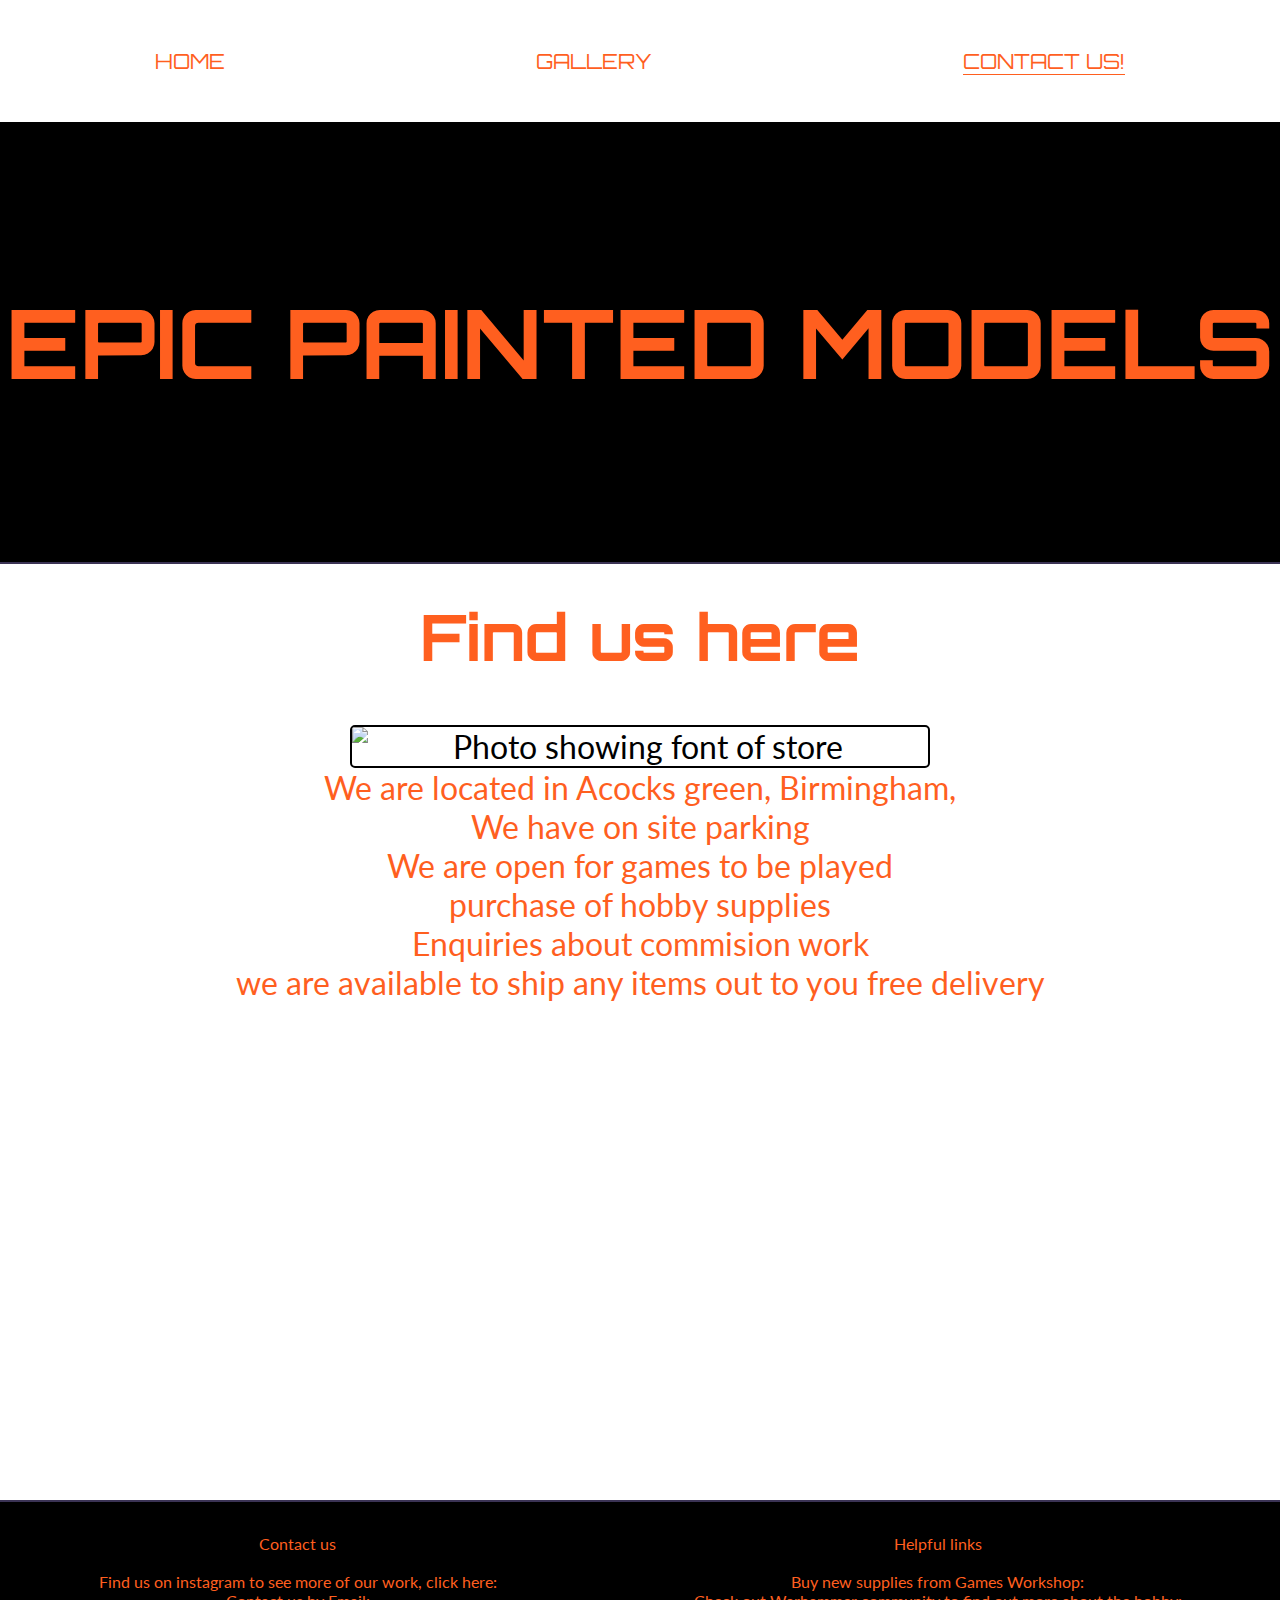
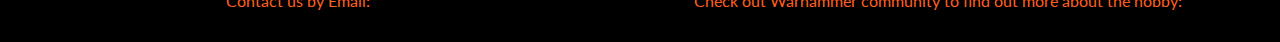
==== commit cc254943: "updated css to improve UX" ====
--- a/contact.html
+++ b/contact.html
@@ -30,7 +30,6 @@
                     <a href="contact.html" class="font-color-orange text-upper-case no-text-decoration active"
                         aria-label="Contact page nav link">Contact us!</a>
                 </li>
-
             </ul>
         </nav>
         <a href="index.html" class="no-text-decoration">
--- a/assets/css/style.css
+++ b/assets/css/style.css
@@ -1,6 +1,6 @@
 body {
     font-family: Lato, sans-serif;
-    font-size: 1.3rem;
+    font-size: 1rem;
 }
 
 * {
@@ -17,13 +17,12 @@
 }
 
 section {
-    margin: 5rem 0;
+    margin: 3rem 0;
 }
 
 footer>ul {
     list-style-type: none;
 }
-
 
 h1 {
     font-size: 2rem;
@@ -33,22 +32,21 @@
 h2 {
     font-size: 1.5rem;
     font-family: Orbitron, sans-serif;
-    margin: 8rem 0 2rem 0;
-
+    margin: 2rem 0 2rem 0;
 }
 
 h3 {
     font-size: 1.25rem;
 }
-
+h5{
+    font-weight: normal;
+}
 h6 {
     padding: 1rem;
     font-size: 0.7rem;
     word-spacing: 4px;
 }
 
-
-
 .font-color-orange {
     color: #ff5f1f
 }
@@ -56,7 +54,6 @@
 .text-upper-case {
     text-transform: uppercase;
 }
-
 
 .text-center {
     text-align: center;
@@ -121,12 +118,19 @@
 
 }
 
+#indented-title{
+    margin: 0 2rem;
+}
+
 .button-center {
     display: flex;
     justify-content: center;
     text-decoration: none;
 }
 
+#map{
+    overflow: hidden;
+}
 
 .img-border {
     border: 2px solid #000000;
@@ -136,7 +140,7 @@
 /* home page grid */
 
 #home-grid {
-    grid-template-columns: repeat(2, 1fr);
+    grid-template-columns: repeat(1, 1fr);
     grid-auto-rows: minmax(3rem, auto);
     grid-gap: 1rem;
     display: grid;
@@ -144,52 +148,7 @@
     margin: 0 auto;
 }
 
-#why-come{
-    grid-column: 1/3;
-    grid-row: 1/2;
-}
-
-#pic-one{
-    grid-column: 1/2;
-    grid-row: 2/3;
-}
-
-#text-one{
-    grid-column: 2/3;
-    grid-row: 2/3;
-    display: flex;
-    flex-direction: column;
-}
-
-#who{
-    grid-column: 1/3;
-    grid-row: 3/4;
-}
-
-#pic-two{
-    grid-column: 2/3;
-    grid-row: 4/5;
-}
-
-#text-two{
-    grid-column: 1/2;
-    grid-row: 4/5;
-}
-
-#where{
-    grid-column: 1/3;
-    grid-row: 5/6;
-}
-
-#shop-front{
-    grid-column: 1/2;
-    grid-row: 6/7;
-}
-
-#map{
-    grid-column: 2/3;
-    grid-row: 6/7;
-}
+
 
 /* gallery grid */
 
@@ -340,7 +299,6 @@
     display: flex;
     flex-wrap: wrap;
     justify-content: space-around;
-    margin: 4rem 0;
     font-size: 1rem;
     text-align: center;
     list-style-type: none;
@@ -397,7 +355,7 @@
     margin: 0.5rem;
     display: flex;
     flex-direction: column;
-    justify-content: space-evenly;
+    justify-content: left;
     align-items: center;
 }
 
@@ -500,11 +458,7 @@
 
     /* home page */
 
-    .flex-home-content {
-        font-size: 1.5rem;
-    }
-
-    #reasons-list>li {
+     #reasons-list>li {
         margin: 0 1rem;
     }
 
@@ -542,7 +496,6 @@
     /* home page */
 
     .flex-home-content {
-        font-size: 2rem;
         flex-direction: row;
     }
 
@@ -570,7 +523,6 @@
         display: flex;
         flex-wrap: wrap;
         justify-content: space-around;
-        margin: 4rem 0;
         font-size: 1.1rem;
         text-align: center;
         list-style-type: none;
@@ -584,9 +536,64 @@
 
 }
 
-
-
 @media screen and (min-width: 992px) {
+
+    #home-grid {
+        grid-template-columns: repeat(2, 1fr);
+        grid-auto-rows: minmax(3rem, auto);
+        grid-gap: 1rem;
+        display: grid;
+        max-width: 90%;
+        margin: 0 auto;
+    }
+
+    #why-come{
+        grid-column: 1/3;
+        grid-row: 1/2;
+    }
+    
+    #pic-one{
+        grid-column: 1/2;
+        grid-row: 2/3;
+    }
+    
+    #text-one{
+        grid-column: 2/3;
+        grid-row: 2/3;
+        display: flex;
+        flex-direction: column;
+        justify-content: space-around;
+    }
+    
+    #who{
+        grid-column: 1/3;
+        grid-row: 3/4;
+    }
+    
+    #pic-two{
+        grid-column: 2/3;
+        grid-row: 4/5;
+    }
+    
+    #text-two{
+        grid-column: 1/2;
+        grid-row: 4/5;
+    }
+    
+    #where{
+        grid-column: 1/3;
+        grid-row: 5/6;
+    }
+    
+    #shop-front{
+        grid-column: 1/2;
+        grid-row: 6/7;
+    }
+    
+    #map{
+        grid-column: 2/3;
+        grid-row: 6/7;
+    }
 
     h1 {
         font-size: 4rem;
@@ -595,7 +602,6 @@
     h2 {
         font-size: 3rem;
     }
-
 
     /*home page */
 
@@ -623,16 +629,13 @@
 
     /* code for contact page */
 
-    .contact-flex {
+   .contact-flex {
         font-size: 1.4rem;
-        margin: 10rem 0;
-    }
+    
 
     .contact-background {
         height: 1100px;
     }
-
-
 
     /* Enquiry form */
 
@@ -643,10 +646,7 @@
         width: 340px;
     }
 
-
-}
-
-
+}
 
 @media screen and (min-width: 1200px) {
     h1 {
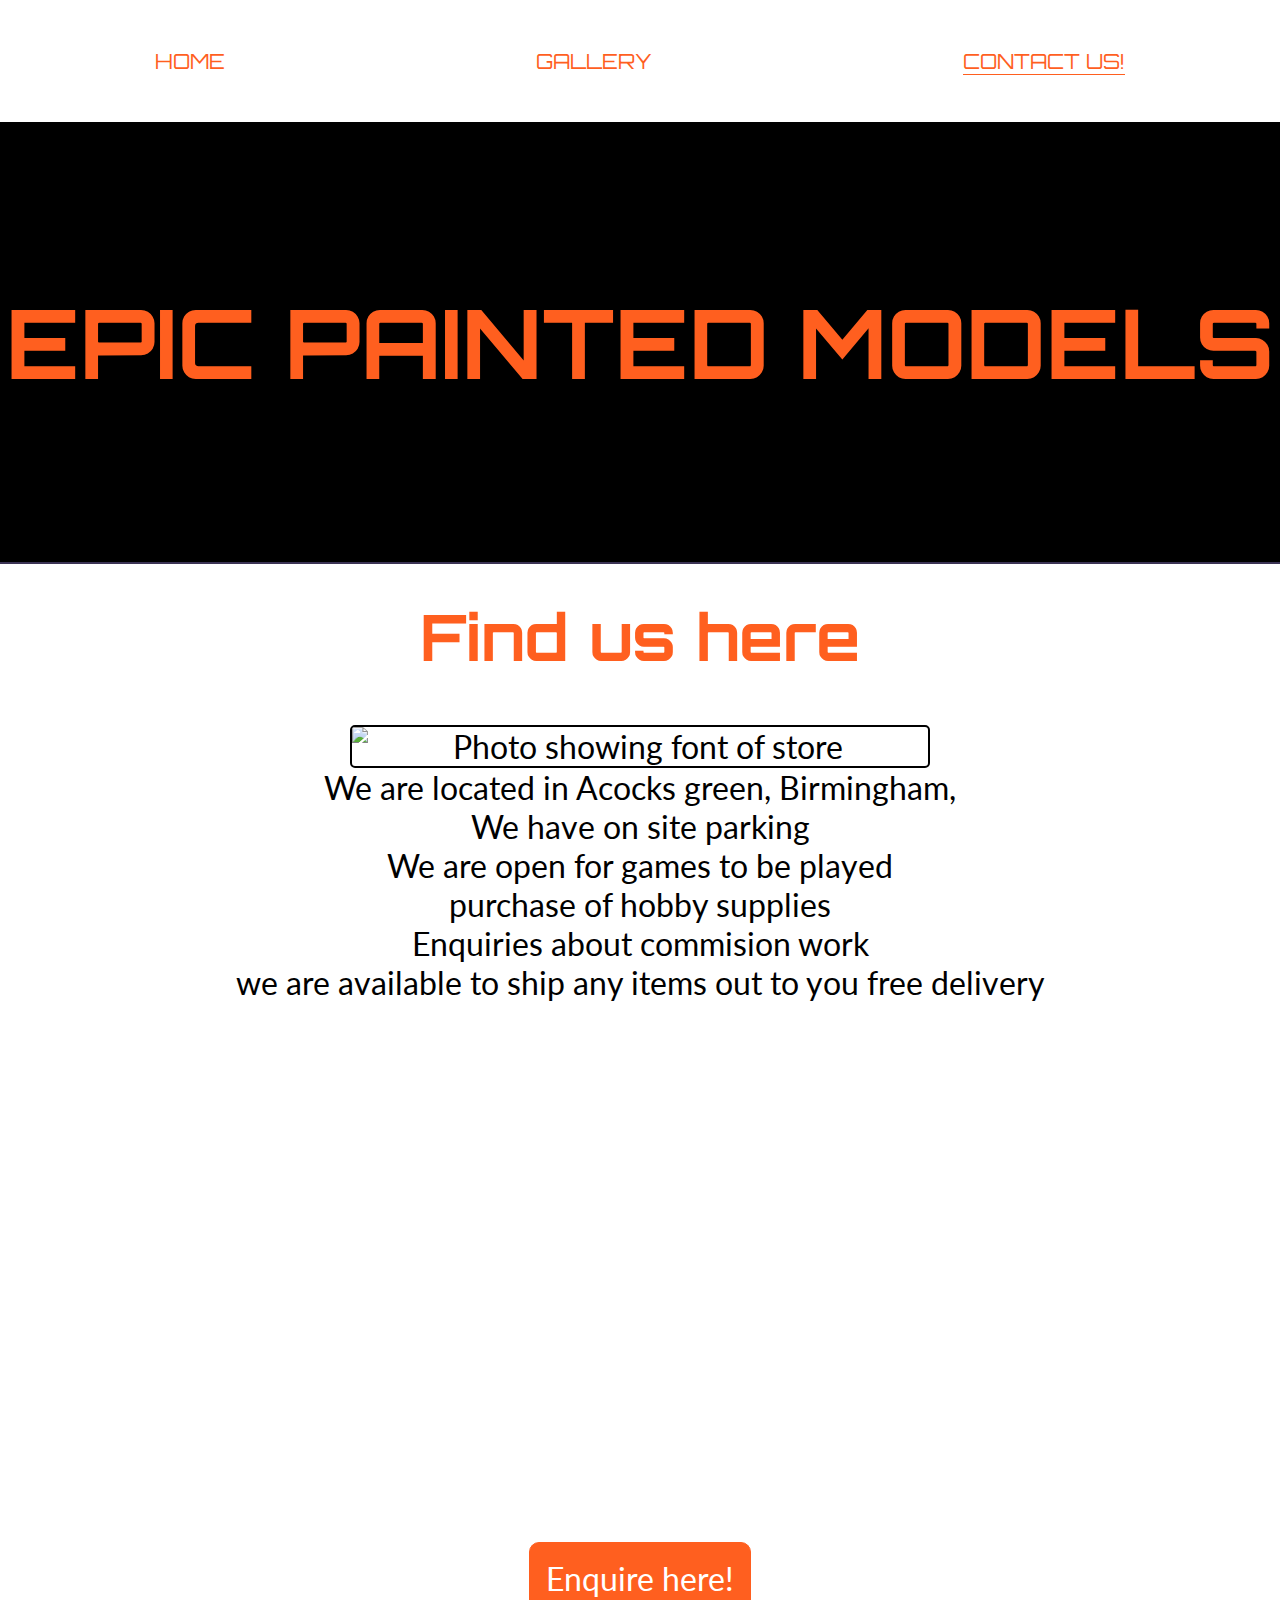
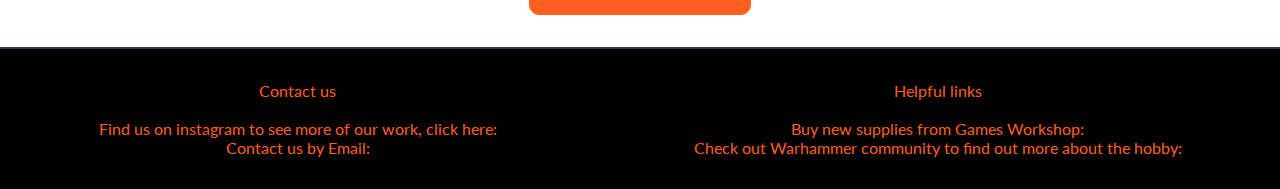
==== commit 55667fd7: "updated css" ====
--- a/contact.html
+++ b/contact.html
@@ -42,7 +42,7 @@
             <h2 class="font-color-orange text-center">Find us here</h2>
             <section class="contact-flex" id="shop-front">
                 <img src="assets/images/location.jpg" alt="Photo showing font of store" class="contact-img img-border">
-                <ul class="font-color-orange no-list-decor padding">
+                <ul class="no-list-decor padding">
                     <li>We are located in Acocks green, Birmingham,</li>
                     <li> We have on site parking</li>
                     <li>We are open for games to be played</li>
@@ -53,13 +53,15 @@
             </section>
         </div>
 
-        <div class="contact-flex">
-            <iframe
-                src="https://www.google.com/maps/embed?pb=!1m18!1m12!1m3!1d1147.5106031439327!2d-1.8190886784672808!3d52.45214669721571!2m3!1f0!2f0!3f0!3m2!1i1024!2i768!4f13.1!3m3!1m2!1s0x4870ba37b21c6c71%3A0x9ec0b39976d6a5d6!2sYardley%20Rd%2C%20Acocks%20Green%2C%20Birmingham%20B27%206LL!5e0!3m2!1sen!2suk!4v1620306401047!5m2!1sen!2suk"
-                width="600" height="450" style="border:0;" allowfullscreen="" loading="lazy"></iframe>
-        </div>
+        <iframe id="contact-map" src="https://www.google.com/maps/embed?pb=!1m18!1m12!1m3!1d1147.5106031439327!2d-1.8190886784672808!3d52.45214669721571!2m3!1f0!2f0!3f0!3m2!1i1024!2i768!4f13.1!3m3!1m2!1s0x4870ba37b21c6c71%3A0x9ec0b39976d6a5d6!2sYardley%20Rd%2C%20Acocks%20Green%2C%20Birmingham%20B27%206LL!5e0!3m2!1sen!2suk!4v1620306401047!5m2!1sen!2suk" allowfullscreen="" loading="lazy"></iframe>
     </main>
-
+<!-- button to take you to enquiry form -->
+<div class="button-center">
+    <a href="enquiry-form.html" class="no-text-decoration button text-center">
+        Enquire here!
+    </a>
+</div>
+</section>
     <footer class="flex-footer">
         <div>
             <p class="font-color-orange text-center">Contact us</p>
--- a/assets/css/style.css
+++ b/assets/css/style.css
@@ -26,7 +26,7 @@
 
 h1 {
     font-size: 2rem;
-    padding: 5rem 0;
+    padding: 1rem 0;
 }
 
 h2 {
@@ -115,7 +115,6 @@
     color: #fff;
     margin: 2rem;
     padding: 1rem;
-
 }
 
 #indented-title{
@@ -130,6 +129,14 @@
 
 #map{
     overflow: hidden;
+}
+
+#contact-map{
+    width: 90%;
+    min-height: 460px;
+    display: block;
+    margin: 0 auto;
+    border: 0;
 }
 
 .img-border {
@@ -370,7 +377,7 @@
 /* form background image */
 
 .contact-background {
-    background-image: url("/assets/images/contact.jpg");
+    background-image: url("../images/contact.jpg");
     background-repeat: no-repeat;
     height: 700px;
     width: 95%;
